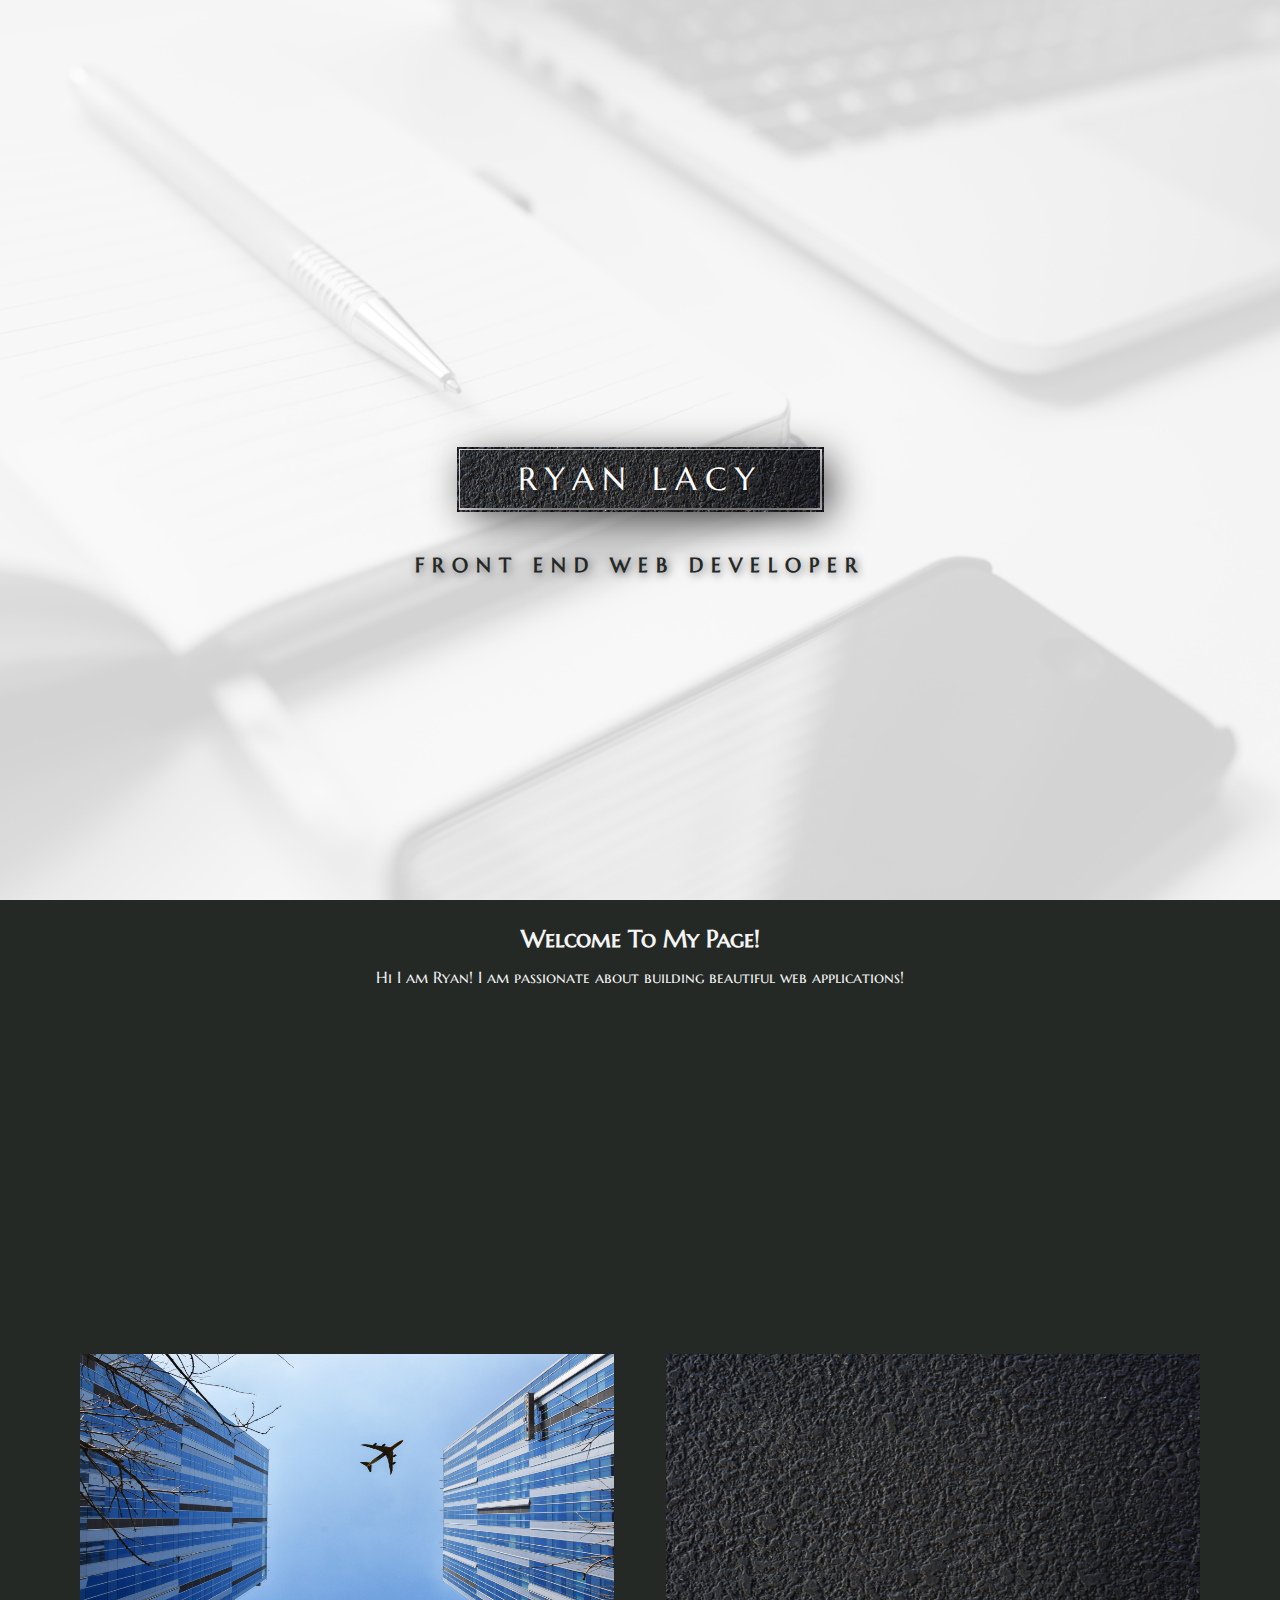
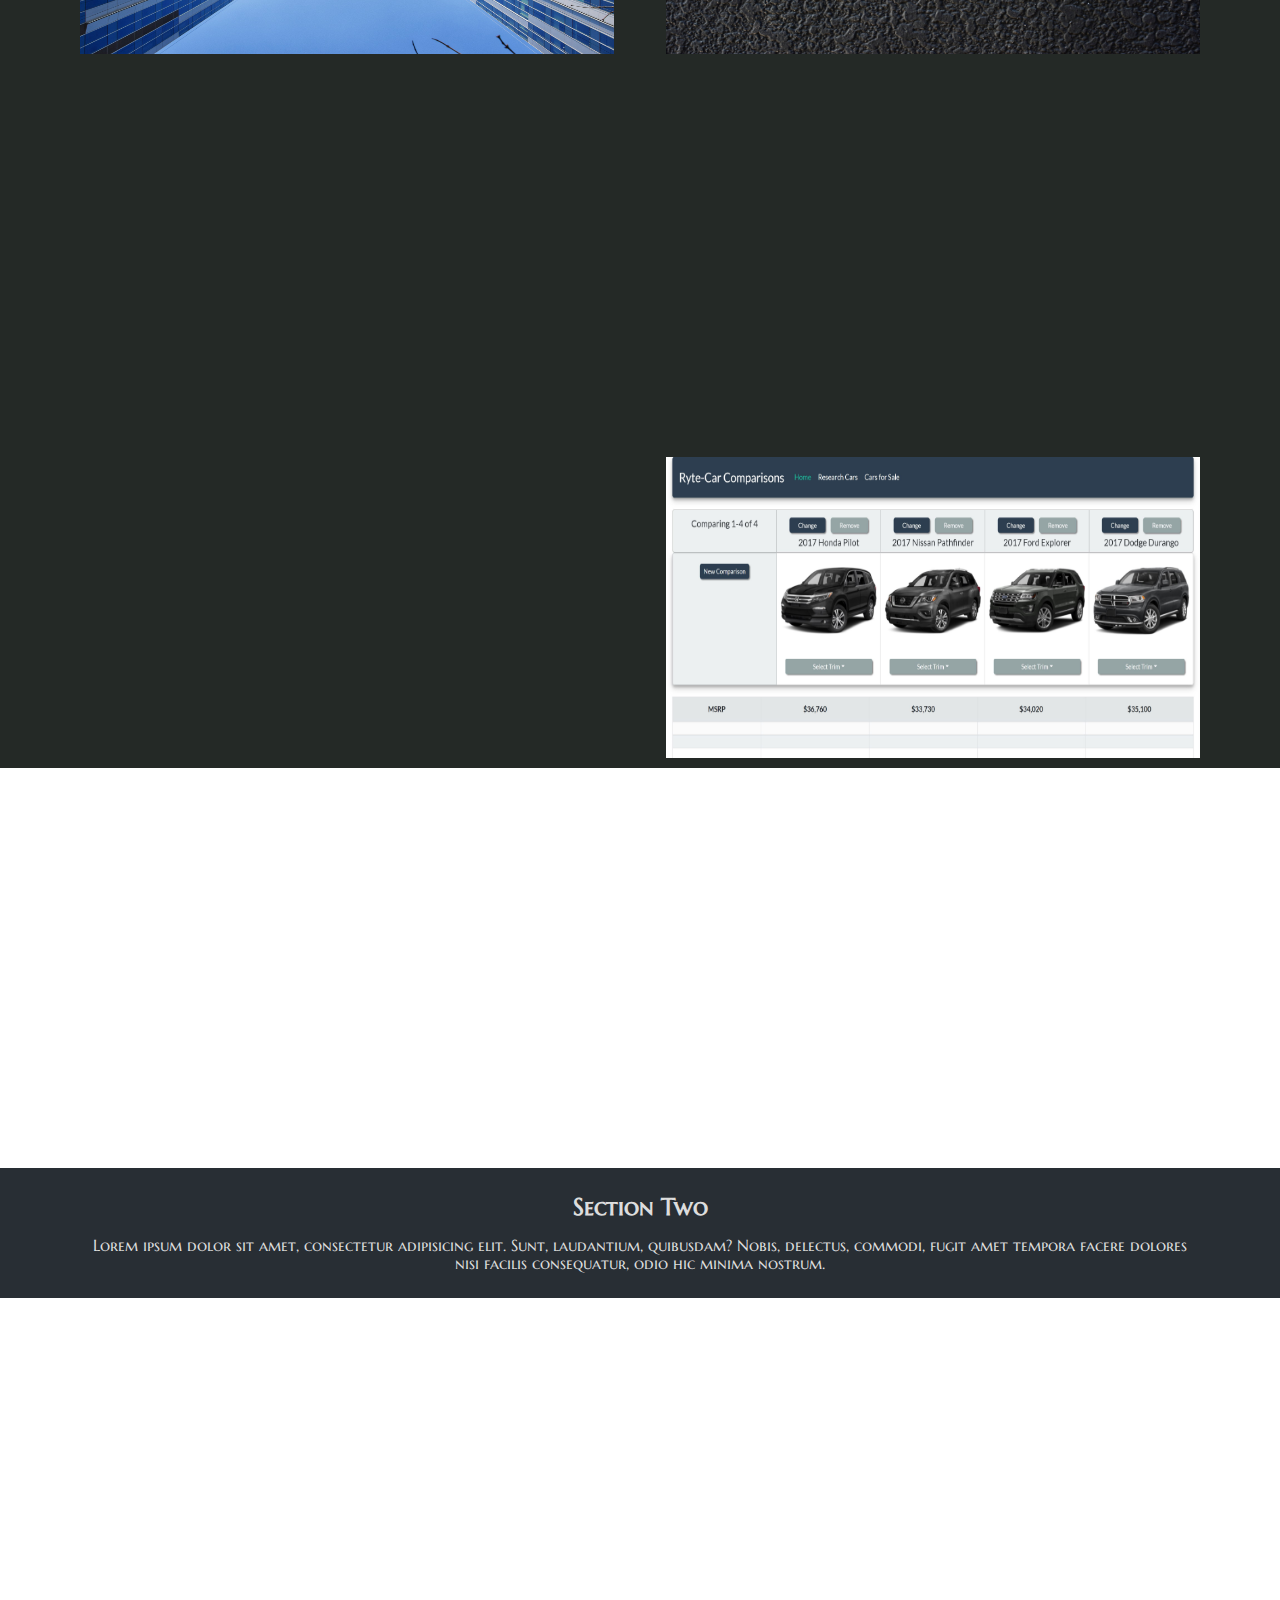
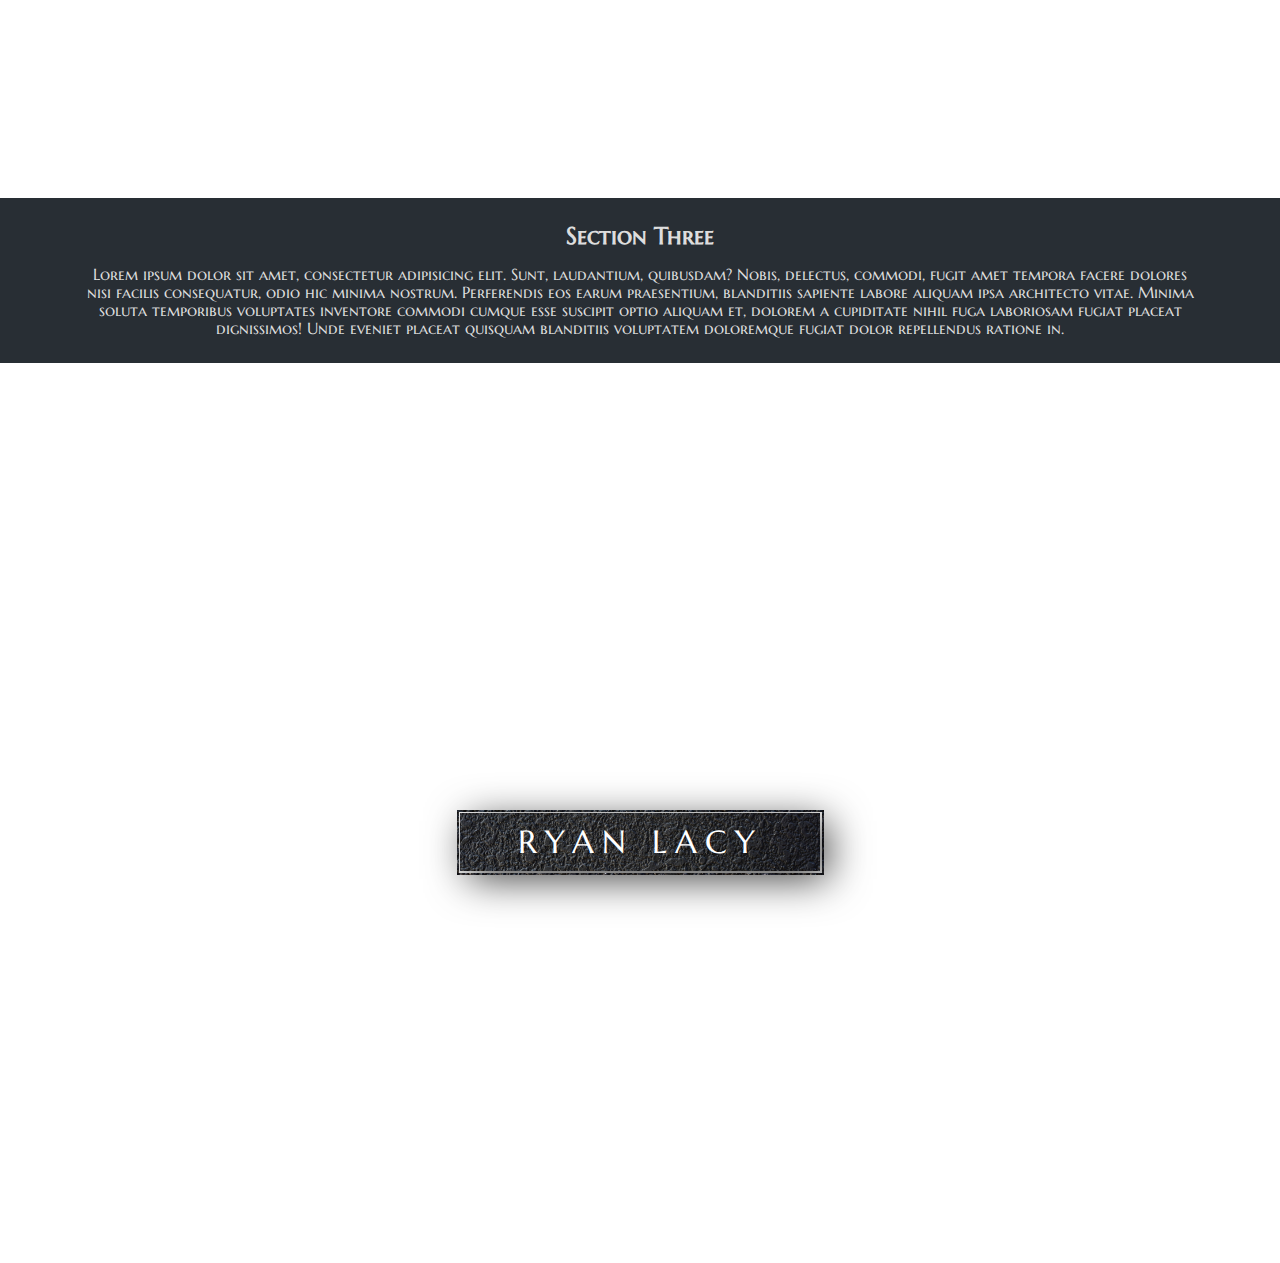
==== index.html @ 2e980ae5 "testing images" ====
<!DOCTYPE html>
<html lang="en">
<head>
  <meta charset="UTF-8">
  <meta name="viewport" content="width=device-width, initial-scale=1">
  <meta http-equiv="X-UA-Compatible" content="ie=edge">

  <title>Ryan Lacy Portfolio</title>

  <!-- Bootstrap CSS -->
    <!-- <link rel="stylesheet" href="https://stackpath.bootstrapcdn.com/bootstrap/4.1.0/css/bootstrap.min.css" integrity="sha384-9gVQ4dYFwwWSjIDZnLEWnxCjeSWFphJiwGPXr1jddIhOegiu1FwO5qRGvFXOdJZ4" crossorigin="anonymous"> -->

  <!-- Bootstrap core CSS -->
  <!-- <link href="vendor/bootstrap/css/bootstrap.min.css" rel="stylesheet">   -->

  <link href="https://fonts.googleapis.com/css?family=Marcellus+SC" rel="stylesheet">

  <link rel="stylesheet" href="css/style.css">

  <script src="https://ajax.googleapis.com/ajax/libs/jquery/3.3.1/jquery.min.js"></script>

  <script>
    $(document).ready(function(){
      // Add smooth scrolling to all links
      $("a").on('click', function(event) {

        // Make sure this.hash has a value before overriding default behavior
        if (this.hash !== "") {
          // Prevent default anchor click behavior
          event.preventDefault();

          // Store hash
          var hash = this.hash;

          // Using jQuery's animate() method to add smooth page scroll
          // The optional number (800) specifies the number of milliseconds it takes to scroll to the specified area
          $('html, body').animate({
            scrollTop: $(hash).offset().top
          }, 1000, function(){
       
            // Add hash (#) to URL when done scrolling (default click behavior)
            window.location.hash = hash;
          });
        } // End if
      });
    });
  </script>

</head>

<body>

  <!-- <div class="container"> -->
<!-- 
    <div class="jumbotron">
      <h1 class="display-4">Hello, world!</h1>
      <p class="lead">This is a simple hero unit, a simple jumbotron-style component for calling extra attention to featured content or information.</p>
      <hr class="my-4">
      <p>It uses utility classes for typography and spacing to space content out within the larger container.</p>
      <a class="btn btn-primary btn-lg" href="#" role="button">Learn more</a>
    </div> -->

    
      <div class="pimg1">
        <div class="ptext">
          <a href="#section-one">
          <span class="textured-namebanner"><em>R</em>yan <em>L</em>acy</span>  
          </a>    
        
          <div class="trigger">
            <h6 class="subtitle">Front  End  Web  Developer
             <!--  <em>F</em>
              <em class="em-r">r</em>
              <em class="em-o">o</em>
              <em class="em-n">n</em> 
              <em class="em-t">t</em>
              <em class="em-e">   E</em>
              <em class="em-n2">n</em> 
              <em class="em-d">d</em>
              <em class="em-w">   W</em>
              <em class="em-e2">e</em>
              <em class="em-b">b</em> 
              <em class="em-d2">   D</em>
              <em class="em-e3">e</em>
              <em class="em-v">v</em>
              <em class="em-e4">e</em>
              <em class="em-l">l</em> 
              <em class="em-o2">o</em>
              <em class="em-p">p</em>
              <em class="em-e5">e</em> 
              <em class="em-r2">r</em>     -->    
            </h6>
          </div>

        </div>
      </div>
    


  <!--   <section class="page-section cta">
        <div class="container">
          <div class="row">
            <div class="col-xl-9 mx-auto">
              <div class="cta-inner text-center rounded">
                <h2 class="section-heading mb-4">
                  <span class="section-heading-upper">Our Promise</span>
                  <span class="section-heading-lower">To You</span>
                </h2>
                <p class="mb-0">When you walk into our shop to start your day, we are dedicated to providing you with friendly service, a welcoming atmosphere, and above all else, excellent products made with the highest quality ingredients. If you are not satisfied, please let us know and we will do whatever we can to make things right!</p>
              </div>            
            </div>
          </div>
        </div>
      </section> -->



    <section class="section" id="section-one">
      <h2>Welcome To My Page!</h2>
      <p>
       Hi I am Ryan!
       I am passionate about building beautiful web applications!
      </p>


      <div class="thumbnails"> 

        <div class="container">
          <a href="https://powerful-plains-53585.herokuapp.com/" target="_blank">
            <div class="thumbnail" id="thumbnail-1"></div>
          </a>
        </div>

        <div class="container">
          <div class="thumbnail" id="thumbnail-2"></div>
        </div>

        <div class="container">
          <div class="thumbnail" id="thumbnail-3"></div>
        </div>

        <div class="container">
          <div class="thumbnail" id="thumbnail-4"></div>
        </div>


      <!-- ADDED TO TEST IN GITHUB TO SEE IF IT WILL DISPLAY -->
        <div class="container">
          <a href="https://powerful-plains-53585.herokuapp.com/" target="_blank">
            <div class="thumbnail" id="thumbnail-5"></div>
          </a>
        </div>

        <div class="container">
          <div class="thumbnail" id="thumbnail-6"></div>
        </div>

        <div class="container">
          <div class="thumbnail" id="thumbnail-7"></div>
        </div>

        <div class="container">
          <div class="thumbnail" id="thumbnail-8"></div>
        </div>

      </div>

    </section>


    <div class="pimg2">
     
    </div>


    <section class="section section-dark">
      <h2>Section Two</h2>
      <p>
        Lorem ipsum dolor sit amet, consectetur adipisicing elit. Sunt, laudantium, quibusdam? Nobis, delectus, commodi, fugit amet tempora facere dolores nisi facilis consequatur, odio hic minima nostrum. 
      </p>
    </section>

    <div class="pimg3">
      <div class="ptext">
        
      </div>
    </div>

    <section class="section section-dark">
      <h2>Section Three</h2>
      <p>
        Lorem ipsum dolor sit amet, consectetur adipisicing elit. Sunt, laudantium, quibusdam? Nobis, delectus, commodi, fugit amet tempora facere dolores nisi facilis consequatur, odio hic minima nostrum. Perferendis eos earum praesentium, blanditiis sapiente labore aliquam ipsa architecto vitae. Minima soluta temporibus voluptates inventore commodi cumque esse suscipit optio aliquam et, dolorem a cupiditate nihil fuga laboriosam fugiat placeat dignissimos! Unde eveniet placeat quisquam blanditiis voluptatem doloremque fugiat dolor repellendus ratione in.
      </p>
    </section>

    <div class="pimg1">
      <div class="ptext">
        <span class="textured-namebanner">
          Ryan Lacy
        </span>
      </div>
    </div>



  <!-- <script src="https://code.jquery.com/jquery-3.3.1.slim.min.js" integrity="sha384-q8i/X+965DzO0rT7abK41JStQIAqVgRVzpbzo5smXKp4YfRvH+8abtTE1Pi6jizo" crossorigin="anonymous"></script>
  <script src="https://cdnjs.cloudflare.com/ajax/libs/popper.js/1.14.0/umd/popper.min.js" integrity="sha384-cs/chFZiN24E4KMATLdqdvsezGxaGsi4hLGOzlXwp5UZB1LY//20VyM2taTB4QvJ" crossorigin="anonymous"></script>
  <script src="https://stackpath.bootstrapcdn.com/bootstrap/4.1.0/js/bootstrap.min.js" integrity="sha384-uefMccjFJAIv6A+rW+L4AHf99KvxDjWSu1z9VI8SKNVmz4sk7buKt/6v9KI65qnm" crossorigin="anonymous"></script> -->
  
</body>
</html>
---- css/style.css ----
html{
  font-size: 10px;
}

body, html{
  height:100%;
  margin:0;
  /*font-size:16px;*/
  font-family:"Marcellus SC", sans-serif;
  font-weight:400;
  line-height:1.8em;
  /*color:#666;*/
}

a {
  text-decoration: none;
}

.pimg1, .pimg2, .pimg3{
  position:relative;
  /*opacity:0.70;*/
  background-position:center;
  background-size:cover;
  background-repeat:no-repeat;
  /*background-attachment: scroll;*/
  background-attachment:fixed;
}

.pimg1{
  background-image:url('../img/light-header-bg.png');
  min-height:100%;
}

.pimg2{
  background-image:url('../img/cool-building.jpg');
  min-height:400px;
  opacity: 0.8;
  /*position: relative;*/
}

.pimg3{
  background-image:url('../img/dog.jpeg');
  min-height:500px;
  opacity: 0.5;
}


.ptext{
  position: absolute;
  /*position: relative;*/
  top:50%;
  width:100%;
  text-align:center;
  /*color:#000;*/
  color:#282e34;
  /*color:#f4f4f4;*/
  /*color:#border-style: dot-dot-dash;*/
  /*font-size:30px;*/
  font-size: 3rem;
  /*letter-spacing:8px;*/
  letter-spacing: .8rem;
  text-transform:uppercase;
  perspective: 500px;
  -webkit-perspective: 500px;
}

.ptext a {
  text-decoration: none;
}


.textured-namebanner {
  position: relative;
  /*width: 25%;*/
  width: 25vw;
  margin: auto;
  font-size: 4rem;
  font-size: 2.5vw;
  /*background: linear-gradient(rgba(47, 23, 15, 0.65), rgba(47, 23, 15, 0.65)), url("../img/black-texture.jpg");*/
  background-image: url("../img/black-texture.jpg");
  background-position: center;
  background-size: cover;
  /*box-shadow: 10px 10px 38px -7px rgba(0,0,0,0.75);*/
  /*box-shadow: 17px 14px 75px -2px rgba(0,0,0,0.75);*/
  /*box-shadow: 8px 8px 40px 0px rgba(0,0,0,0.75);*/
  box-shadow: .8rem .8rem 4rem 0rem rgba(0,0,0,0.75);
  /*background-color:#111;*/
  color:#fff;
  /*color: red;*/
  /*padding:20px;*/
  padding: 2rem;
  /*text-shadow: 4px 4px 4px #aaa 
  /*font-weight: 100;*/
  /*font-size: 10rem;*/
  /*letter-spacing: 2px;*/
  animation-name: floating;
  animation-duration: 20s;
  animation-iteration-count: infinite;
  animation-timing-function: ease-in-out;
  animation-direction: forwards;
  /*border: solid purple 8px;*/
  display: block;
}

.textured-namebanner em {
  /*font-size: 40px;*/
  font-size: 4rem;
  font-size: 2.5vw;
  font-style: normal;
  position: relative;
}

.textured-namebanner:hover {
  color: #0AF535;
  text-decoration: none;
}

.textured-namebanner:before {
  border: 0.2rem solid transparent; 
  border-image-source: url("../img/black-texture.jpg");
  border-image-repeat: repeat;
  border-image-slice: 8;
  border-image-outset: 1;  
  /*border-radius: 0.5rem;*/
  content: '';
  position: absolute;
  top: -0.15rem;
  bottom: -0.15rem;
  left: -0.15rem;
  right: -0.15rem;
  /*transform: translateY(-200%);*/
}

@keyframes floating {
  0%, 50%, 100% {
    transform: rotateY(0);
  }

  25% {
    transform: rotateY(-15deg);
  }

  75% {
    transform: rotateY(15deg);
  }
}


/*  FRONT END DEVELOPER SUBTITLE ======================== */

.subtitle {
  /*margin-top: 50px;*/
  font-style: normal;
  font-size: 1.6vw;
  color: #242926;
  /*text-shadow: 2px 2px 8px #666;*/
  text-shadow: .2rem .2rem .8rem #666;
  /*text-shadow: 2px 2px 4px #000000;*/
  /*text-shadow: 2px 2px 8px;*/
}

/* ======"Front End Developer Subtitle hover effect" ======= */

/*.subtitle em {
  font-style: normal;
}*/

/*.subtitle em:hover {
  font-style: normal;
  position: relative;
  top:10px;
}*/

/*.trigger:hover em {
  top: 10px;
  font-style: normal;
}*/

/*.em-r {
  font-style: normal;
}

.em-r:hover {
  top:10px;
}*/



/*  =================== SECTIONS =================== ======= */

.section{
  text-align:center;
  /*padding:10px 80px;  */
  font-size: 1.6rem;
  padding: 1rem 8rem;
}

#section-one{
  /*background-image:url('../img/keyboard-dark-bg.jpg');*/
  /*background: black;*/
  /*background: #1D211E;*/
  /*background: #242926;*/

  background: rgba(36, 41, 38, 1);
  /*background: rgba(0, 0, 0, 0.74);  */
  /*position: relative;*/
  /*opacity:0.70;*/
  /*background-position:center;*/
  /*background-size:cover;*/
  /*background-repeat:repeat-y;*/
  /*background-color:#666;*/
  color:#f4f4f4;
  /*width:100%;*/
  /*margin: auto;*/
  /*border: 4px solid red;*/
}


.thumbnails {
  /*position: relative;*/

  display: grid;
  grid-gap: 4vw;
  /*margin-left: 1vw;*/
  /*margin-right: 1vw;*/

  margin-left: 0;
  margin-right: 0;
  padding-left: 0;
  padding-right: 0;

  /*grid-template-columns: repeat(auto-fit, minmax(350px, 1fr));*/
  grid-template-columns: 1fr 1fr;
  /*grid-template-rows: 1fr;*/

/*  grid-template-columns: 300px 300px 300px;
  grid-template-rows: 200px 200px 200px;*/
}

.container {
  /*width: 35vw;*/
}


.thumbnail {
  /*position: relative;*/
  /*width: 440px;
  height: 250px;*/

  width: 100%;
  padding-top: 56.25%;
  

/*  width: 44rem;
  height: 25rem; 
  left:10rem;*/
  
}

/*.clearfix::after {
    content: "";
    clear: both;
}*/


#thumbnail-1 {
  background-image: url("../img/amigos-screenshot3.jpg");
  /*background-image: url("../img/cool-building.jpg");*/
  background-size: 100% 100%;
}

#thumbnail-2 {
  background-image: url("../img/Ryte-car-screenshot3.jpg");
  /*background-image: url("../img/keyboard-dark-bg.jpg");*/
  background-size: 100% 100%;
}


#thumbnail-3 {
  background-image: url("../img/airplane.jpeg");
  /*background-image: url("../img/amigos-screenshot3.png");*/
  background-size: 100% 100%;
}


#thumbnail-4 {
  /*background-image: url("../img/Ryte-car-screenshot3.png");*/
  background-image: url("../img/black-texture.jpg");
  background-size: 100% 100%;
}

#thumbnail-5 {
  background-image: url("../img/amigos-screenshot3.jpg");
  /*background-image: url("../img/cool-building.jpg");*/
  background-size: 100% 100%;
}

#thumbnail-6 {
  background-image: url("../img/Ryte-car-screenshot3.jpg");
  /*background-image: url("../img/keyboard-dark-bg.jpg");*/
  background-size: 100% 100%;
}


#thumbnail-7 {
  /*background-image: url("../img/airplane.jpeg");*/
  background-image: url("../img/amigos-screenshot3.png");
  background-size: 100% 100%;
}


#thumbnail-8 {
  background-image: url("../img/Ryte-car-screenshot3.png");
  /*background-image: url("../img/black-texture.jpg");*/
  background-size: 100% 100%;
}


.section-dark {
  /*background-image: url("../img/black-texture.jpg");
  background-position:center;
  background-size:cover;
  background-repeat:no-repeat;*/
  background-color:#282e34;
  color:#ddd;
  /*position: relative; */
}


/*  MEDIA QUERIES ======================================  */

@media only screen and (max-width:768px){

  .pimg1, .pimg2, .pimg3{
    background-attachment:scroll;
  }

  /*.textured-namebanner {
    width: 60%;
    padding: 10px;
  }*/

  /*.ptext {
    font-size: 18px;
    font-size: 1em;
  }*/

/*  .textured-namebanner em {
    font-size: 25px;
    font-size: 1.25em;
  }*/


}




/* ==== CODE TO REPLICATE SECTION FROM COFFEE TEMPLATE === 

.page-section {
  margin-top: 5rem;
  margin-bottom: 5rem;
}

.cta {
  padding-top: 5rem;
  padding-bottom: 5rem;
  /*background-color: rgba(227, 7, 51, 0.81);*/
}

.cta .cta-inner {
  position: relative;
  padding: 3rem;
  margin: 0.5rem;
  background-color: rgba(255, 255, 255, 0.85);
  /*background-image: url("../img/black-texture.jpg");*/
  background-position:center;
  background-size:cover;
  background-repeat:no-repeat;
  width: 800px;
  
}

.cta .cta-inner:before {
  border-radius: 0.5rem;
  content: '';
  position: absolute;
  top: -0.5rem;
  bottom: -0.5rem;
  left: -0.5rem;
  right: -0.5rem;
  border: 0.25rem solid rgba(255, 255, 255, 0.85);
  /*border: 0.25rem solid red;*/
}

.section-heading .section-heading-upper {
  display: block;
  font-size: 1rem;
  font-weight: 800;
  color:#ddd;
  font-family: 'Lora';
}

.section-heading .section-heading-lower {
  display: block;
  font-size: 3rem;
  font-weight: 100;
  color: #ddd;
  font-family: 'Lora';
}


/* =========================================================== */
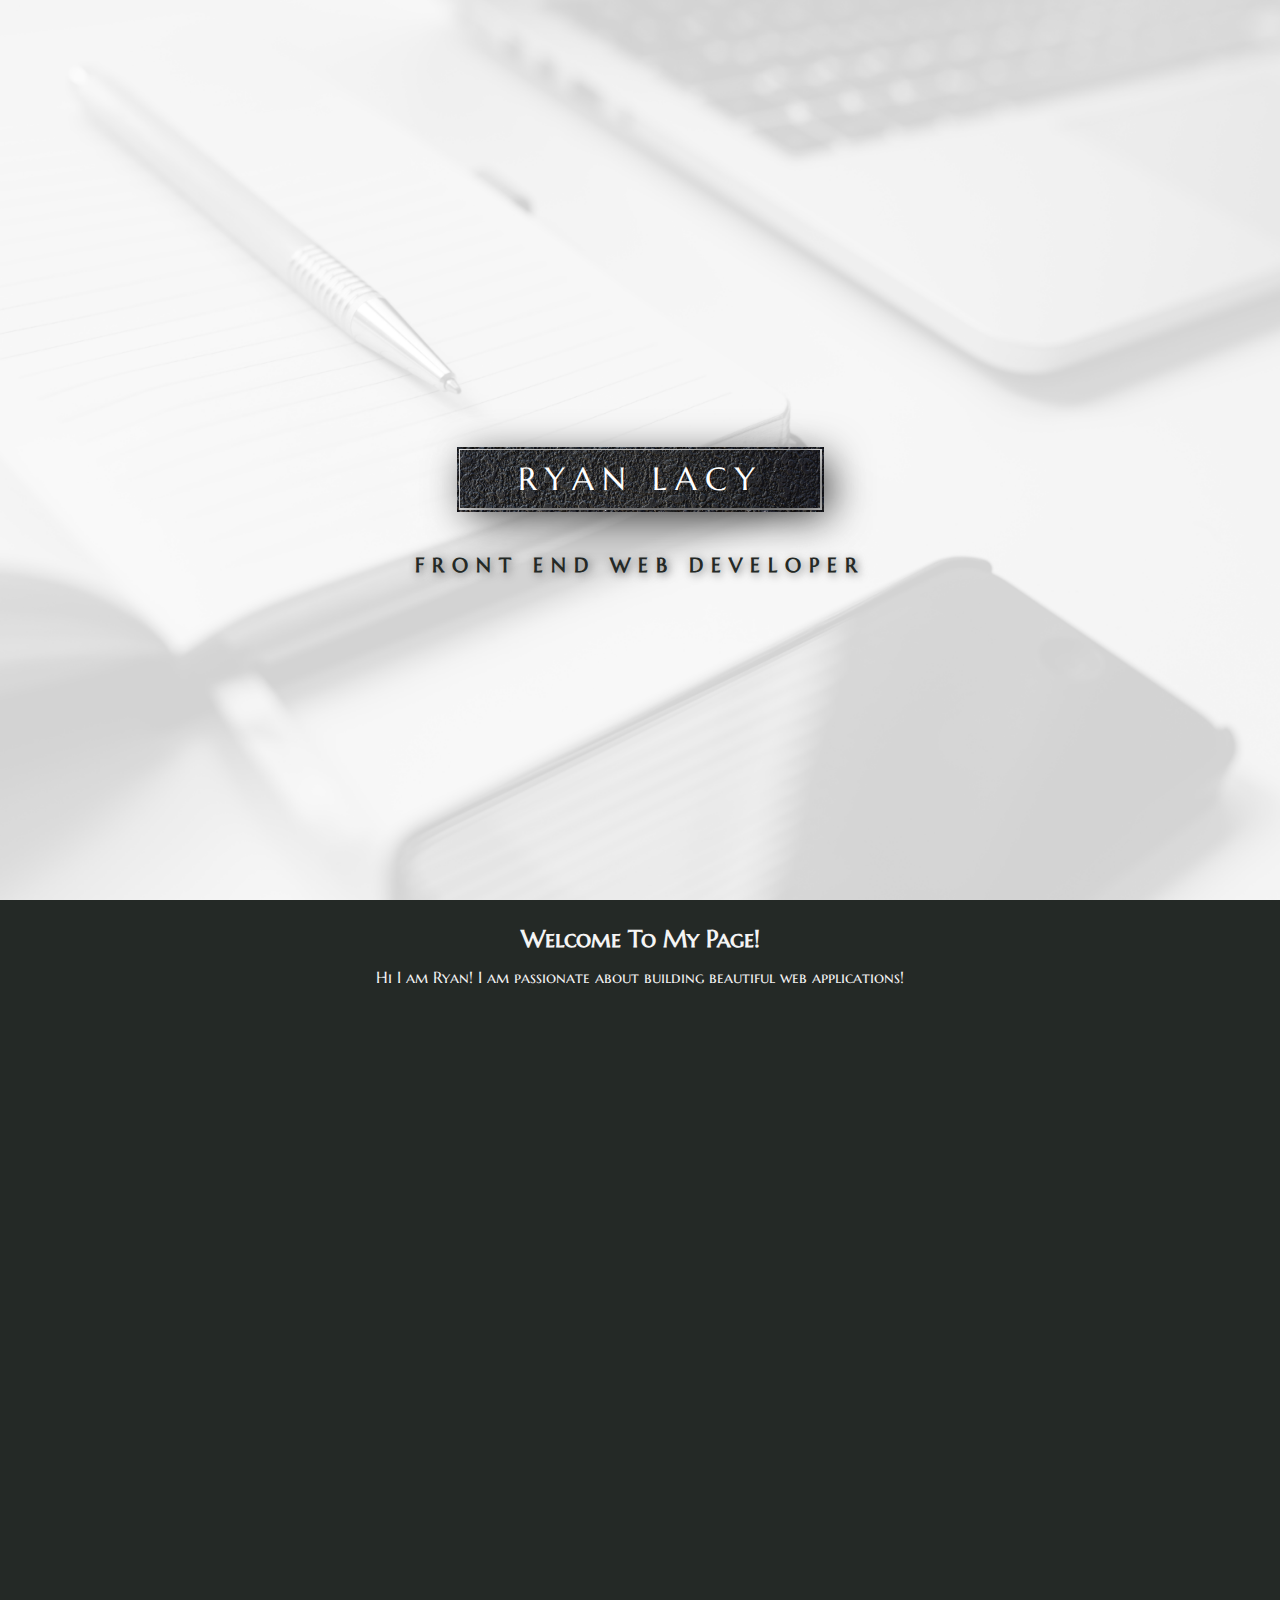
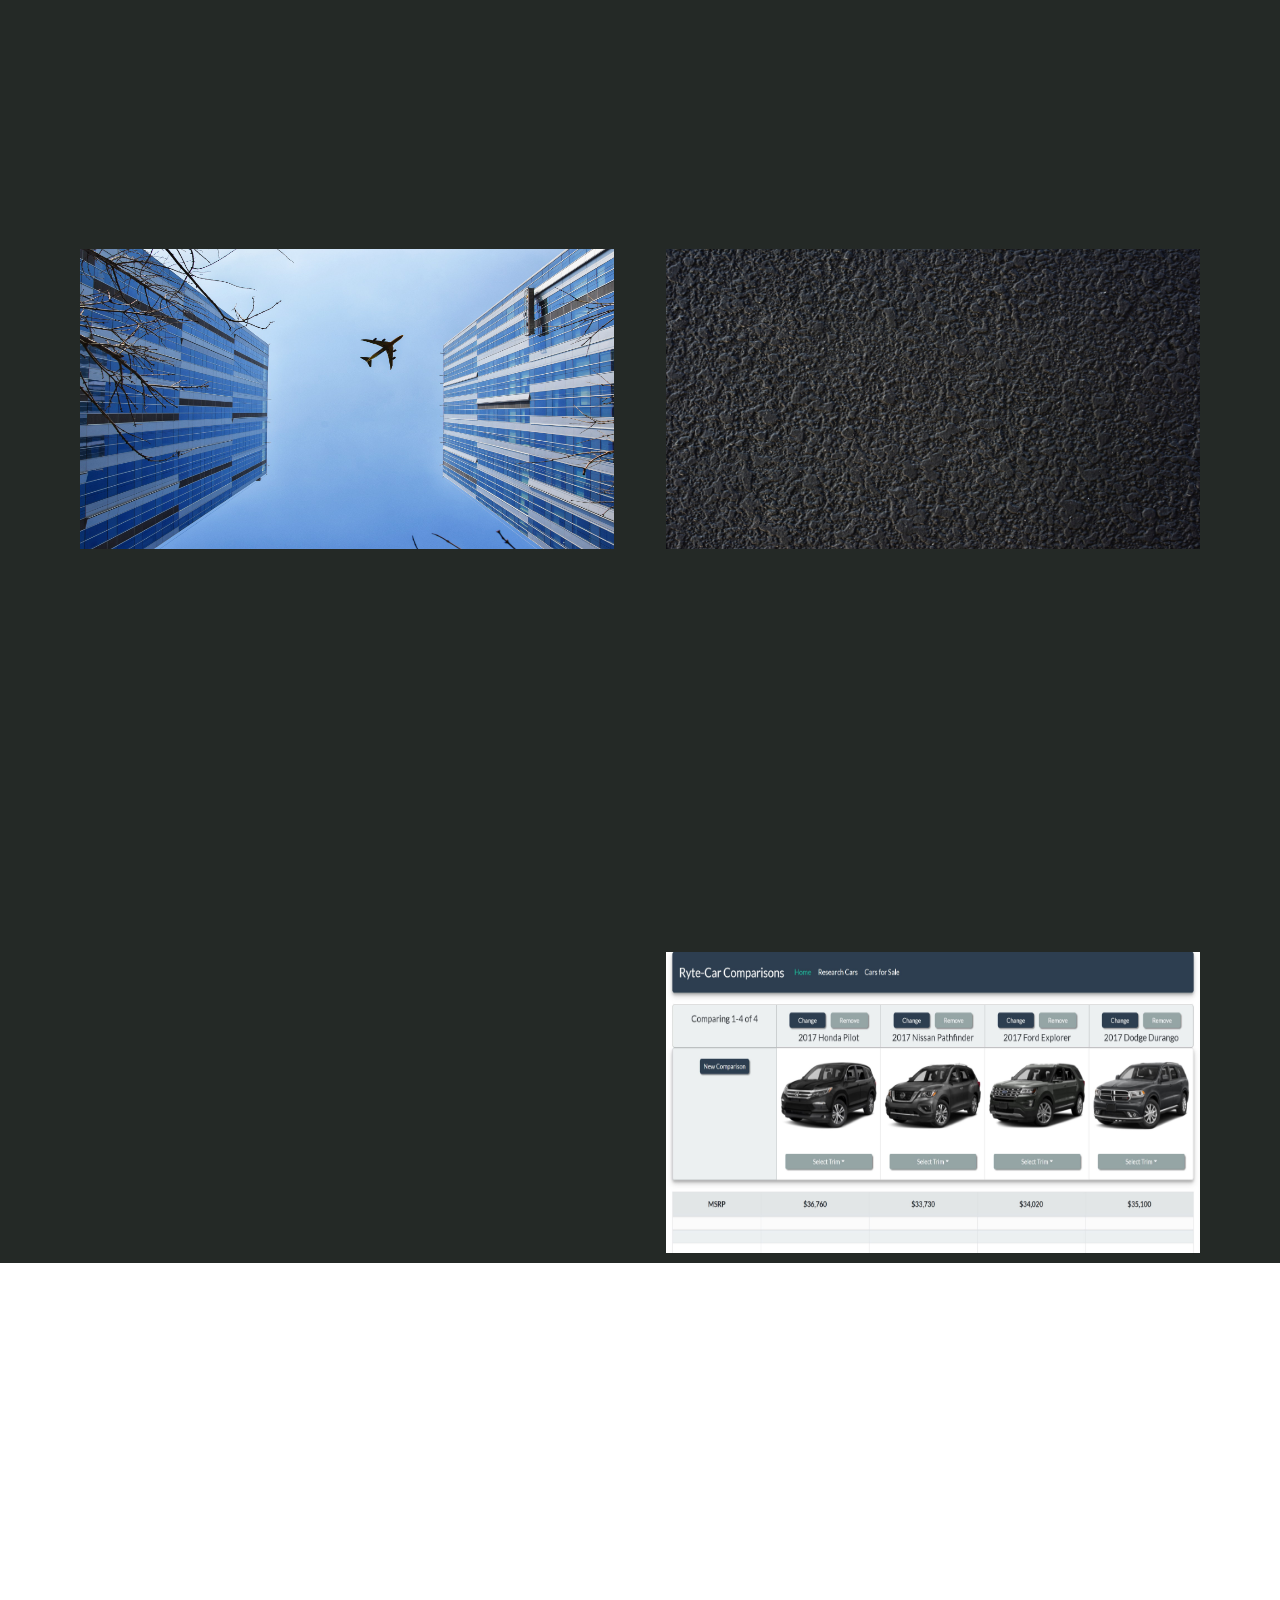
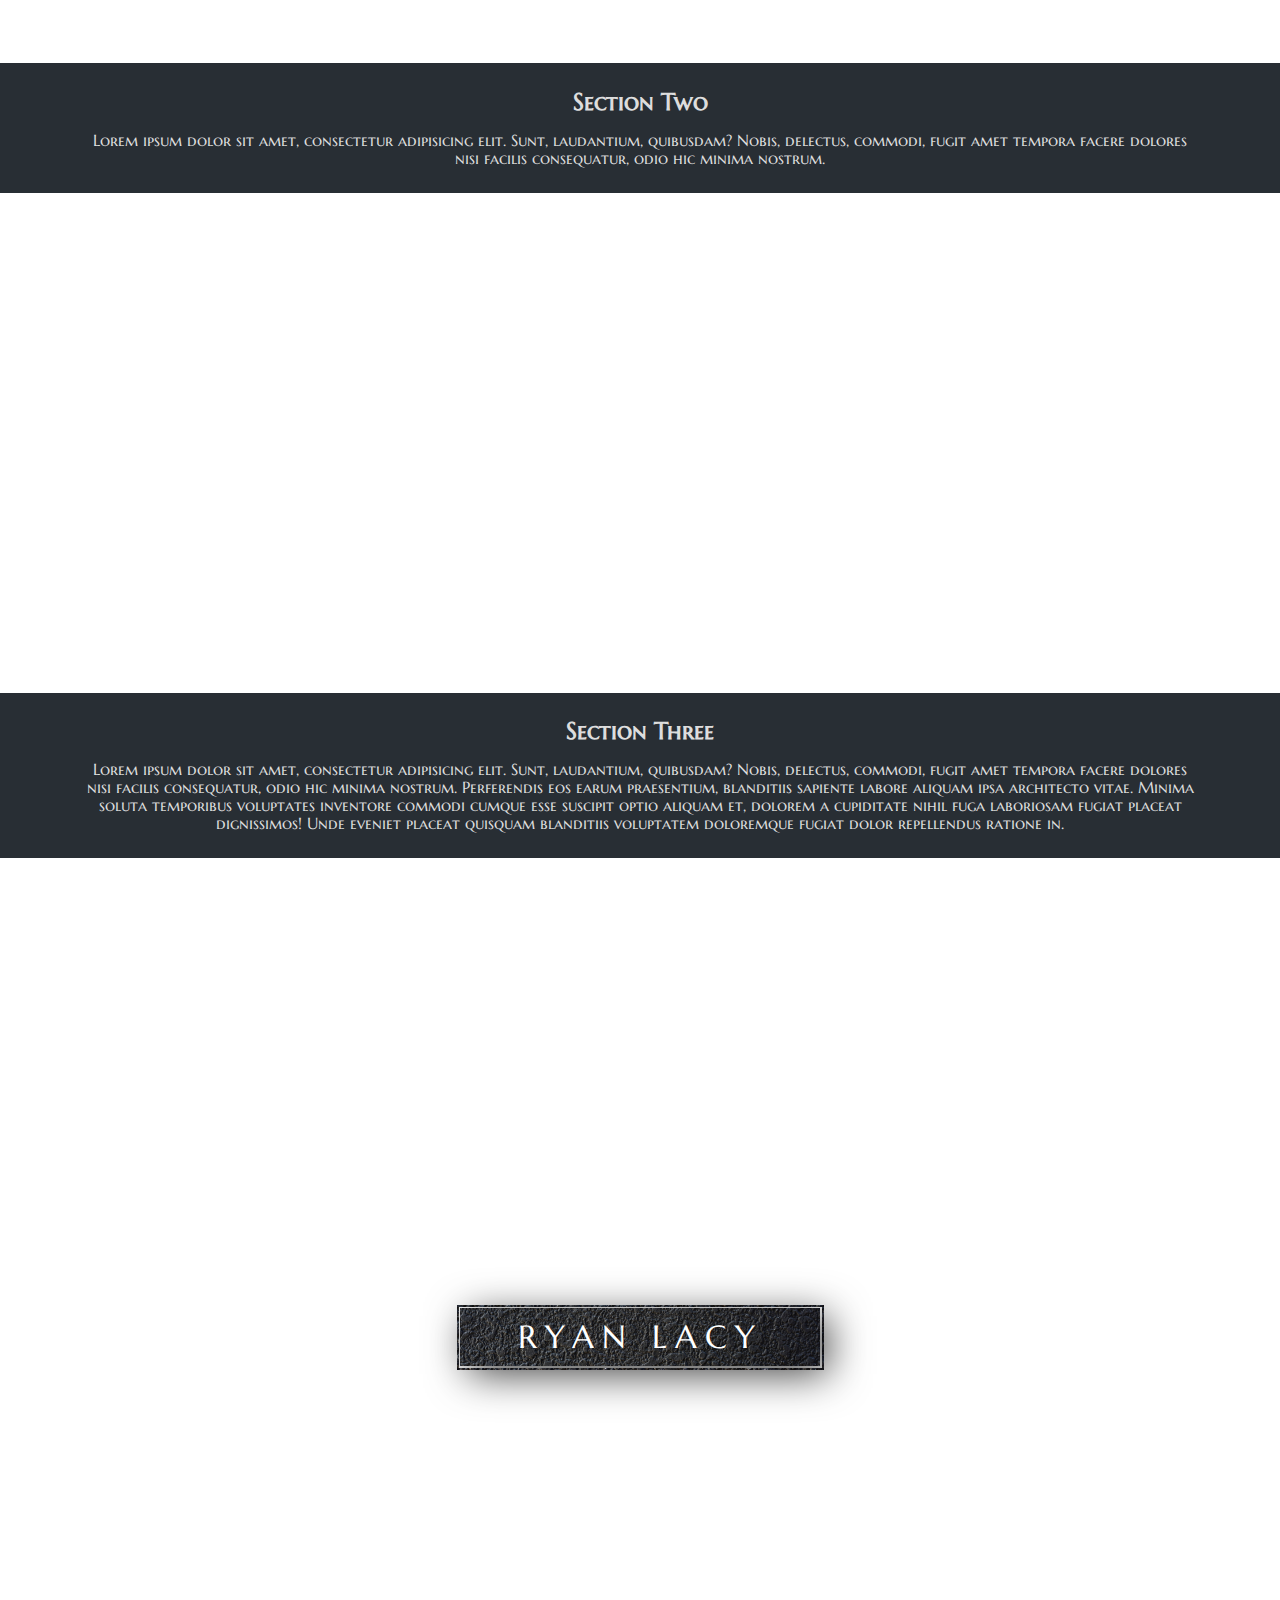
==== commit 420c062a: "pics" ====
--- a/index.html
+++ b/index.html
@@ -122,6 +122,16 @@
        I am passionate about building beautiful web applications!
       </p>
 
+        <div class="container1">
+          <a href="https://powerful-plains-53585.herokuapp.com/" target="_blank">
+            <div class="thumbnail" id="thumbnail-1"></div>
+          </a>
+        </div>
+
+        <div class="container1">
+          <div class="thumbnail" id="thumbnail-2"></div>
+        </div>
+
 
       <div class="thumbnails"> 
 
--- a/css/style.css
+++ b/css/style.css
@@ -224,10 +224,10 @@
   /*margin-left: 1vw;*/
   /*margin-right: 1vw;*/
 
-  margin-left: 0;
+  /*margin-left: 0;
   margin-right: 0;
   padding-left: 0;
-  padding-right: 0;
+  padding-right: 0;*/
 
   /*grid-template-columns: repeat(auto-fit, minmax(350px, 1fr));*/
   grid-template-columns: 1fr 1fr;
@@ -241,20 +241,15 @@
   /*width: 35vw;*/
 }
 
+.container1 {
+  width: 440px;
+}
+
 
 .thumbnail {
   /*position: relative;*/
-  /*width: 440px;
-  height: 250px;*/
-
   width: 100%;
-  padding-top: 56.25%;
-  
-
-/*  width: 44rem;
-  height: 25rem; 
-  left:10rem;*/
-  
+  padding-top: 56.25%;  
 }
 
 /*.clearfix::after {
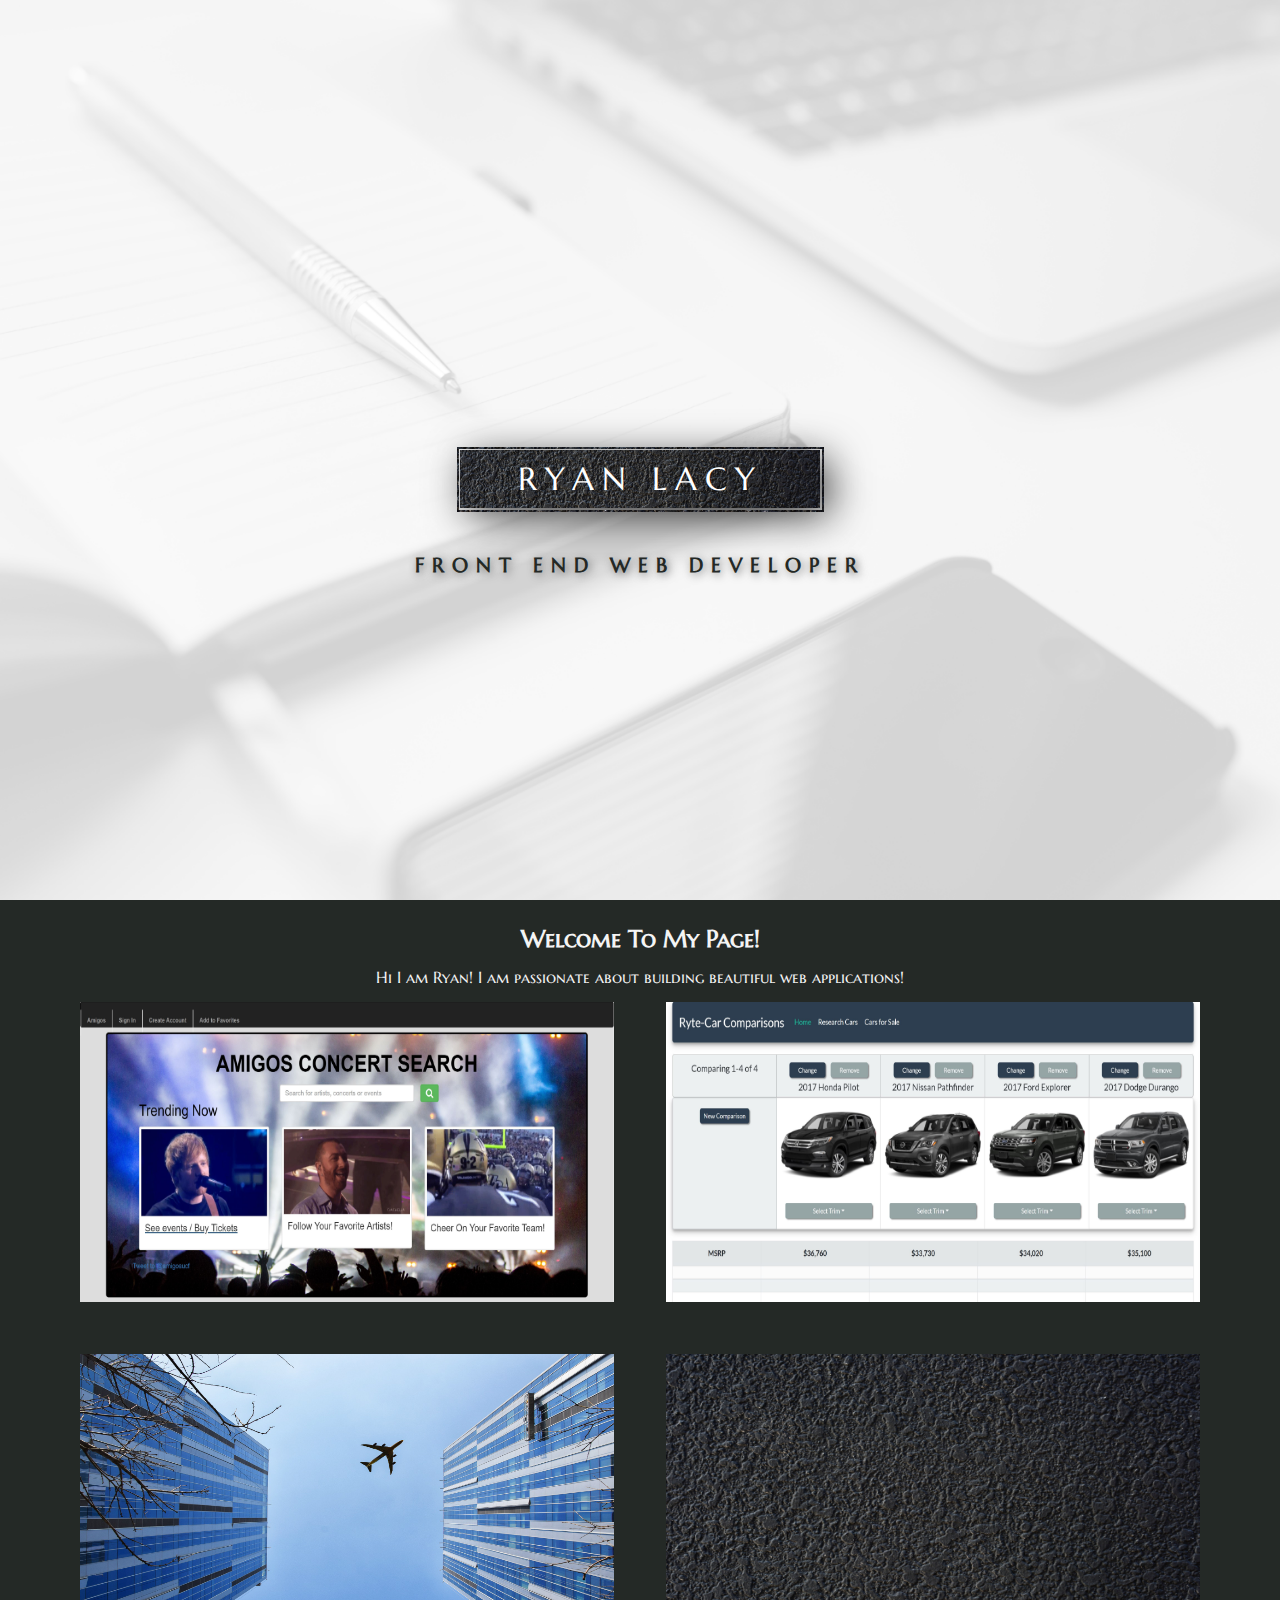
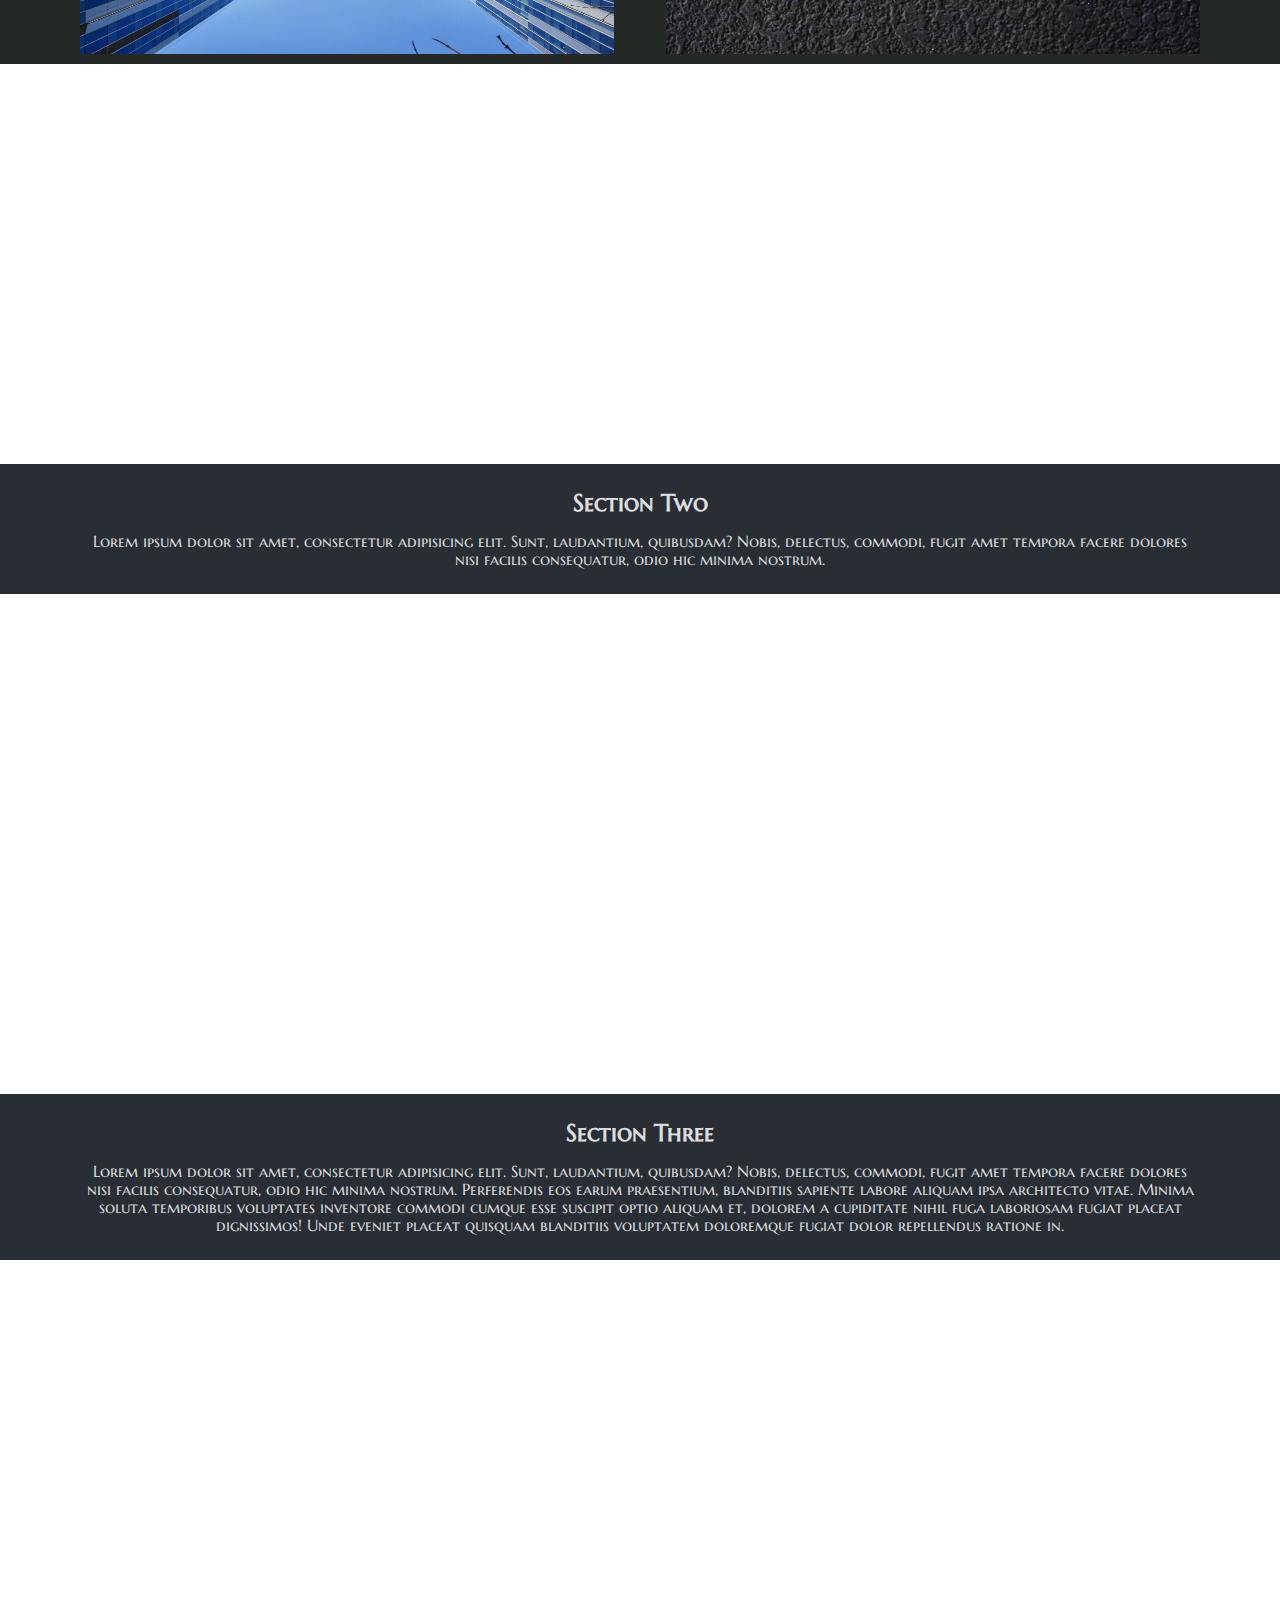
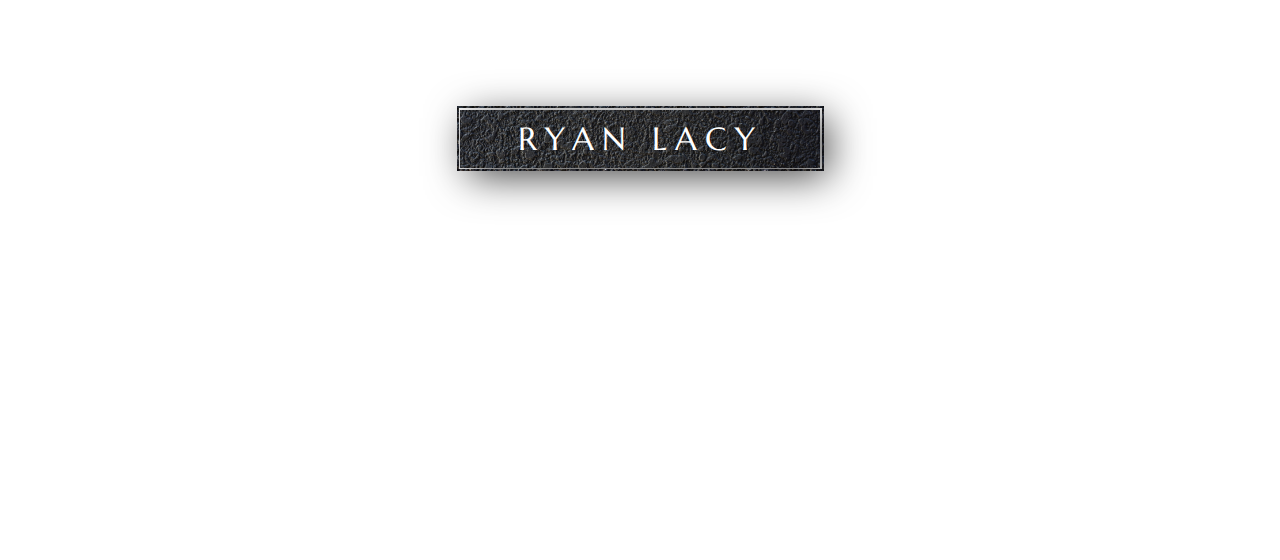
==== commit 0d1c3b3f: "portfolio thumbnails should be working now" ====
--- a/index.html
+++ b/index.html
@@ -122,17 +122,6 @@
        I am passionate about building beautiful web applications!
       </p>
 
-        <div class="container1">
-          <a href="https://powerful-plains-53585.herokuapp.com/" target="_blank">
-            <div class="thumbnail" id="thumbnail-1"></div>
-          </a>
-        </div>
-
-        <div class="container1">
-          <div class="thumbnail" id="thumbnail-2"></div>
-        </div>
-
-
       <div class="thumbnails"> 
 
         <div class="container">
@@ -151,26 +140,6 @@
 
         <div class="container">
           <div class="thumbnail" id="thumbnail-4"></div>
-        </div>
-
-
-      <!-- ADDED TO TEST IN GITHUB TO SEE IF IT WILL DISPLAY -->
-        <div class="container">
-          <a href="https://powerful-plains-53585.herokuapp.com/" target="_blank">
-            <div class="thumbnail" id="thumbnail-5"></div>
-          </a>
-        </div>
-
-        <div class="container">
-          <div class="thumbnail" id="thumbnail-6"></div>
-        </div>
-
-        <div class="container">
-          <div class="thumbnail" id="thumbnail-7"></div>
-        </div>
-
-        <div class="container">
-          <div class="thumbnail" id="thumbnail-8"></div>
         </div>
 
       </div>
--- a/css/style.css
+++ b/css/style.css
@@ -259,13 +259,13 @@
 
 
 #thumbnail-1 {
-  background-image: url("../img/amigos-screenshot3.jpg");
+  background-image: url("../img/amigos-screenshot3.JPG");
   /*background-image: url("../img/cool-building.jpg");*/
   background-size: 100% 100%;
 }
 
 #thumbnail-2 {
-  background-image: url("../img/Ryte-car-screenshot3.jpg");
+  background-image: url("../img/Ryte-car-screenshot3.JPG");
   /*background-image: url("../img/keyboard-dark-bg.jpg");*/
   background-size: 100% 100%;
 }
@@ -281,32 +281,6 @@
 #thumbnail-4 {
   /*background-image: url("../img/Ryte-car-screenshot3.png");*/
   background-image: url("../img/black-texture.jpg");
-  background-size: 100% 100%;
-}
-
-#thumbnail-5 {
-  background-image: url("../img/amigos-screenshot3.jpg");
-  /*background-image: url("../img/cool-building.jpg");*/
-  background-size: 100% 100%;
-}
-
-#thumbnail-6 {
-  background-image: url("../img/Ryte-car-screenshot3.jpg");
-  /*background-image: url("../img/keyboard-dark-bg.jpg");*/
-  background-size: 100% 100%;
-}
-
-
-#thumbnail-7 {
-  /*background-image: url("../img/airplane.jpeg");*/
-  background-image: url("../img/amigos-screenshot3.png");
-  background-size: 100% 100%;
-}
-
-
-#thumbnail-8 {
-  background-image: url("../img/Ryte-car-screenshot3.png");
-  /*background-image: url("../img/black-texture.jpg");*/
   background-size: 100% 100%;
 }
 
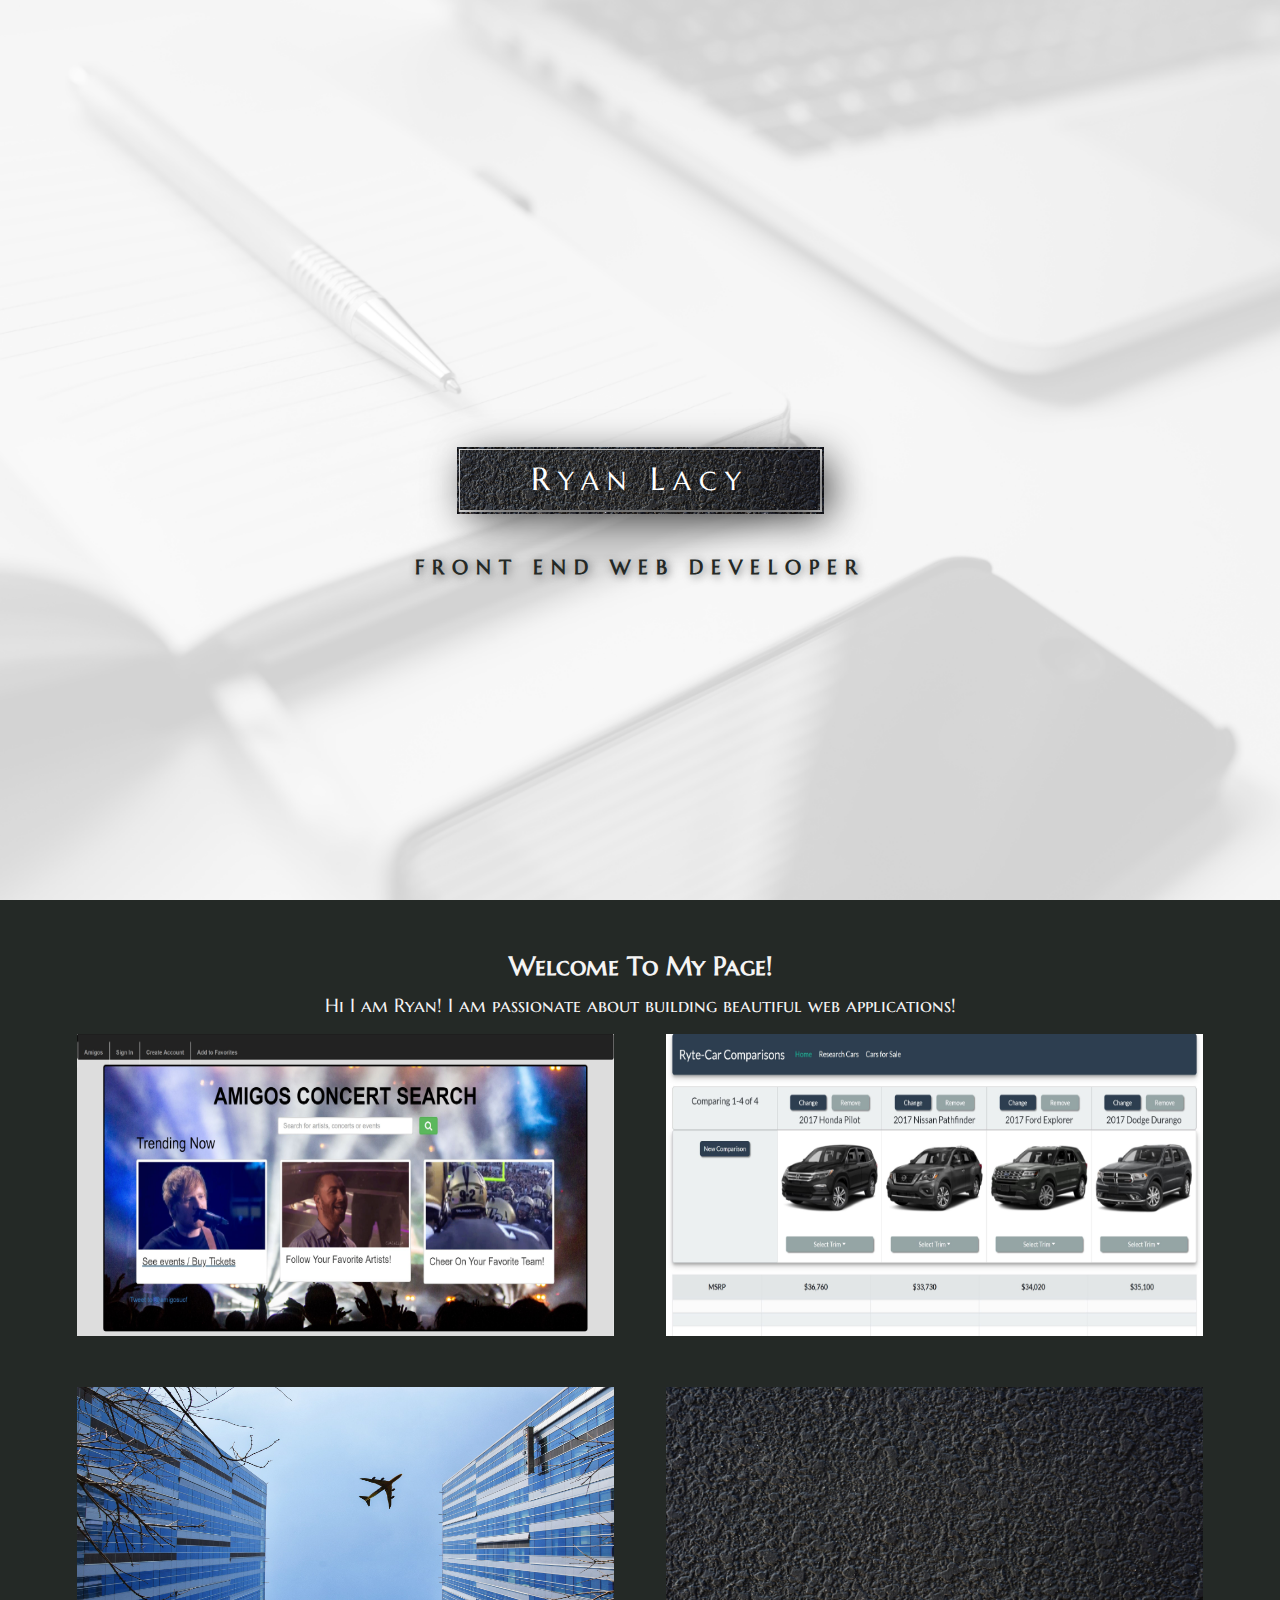
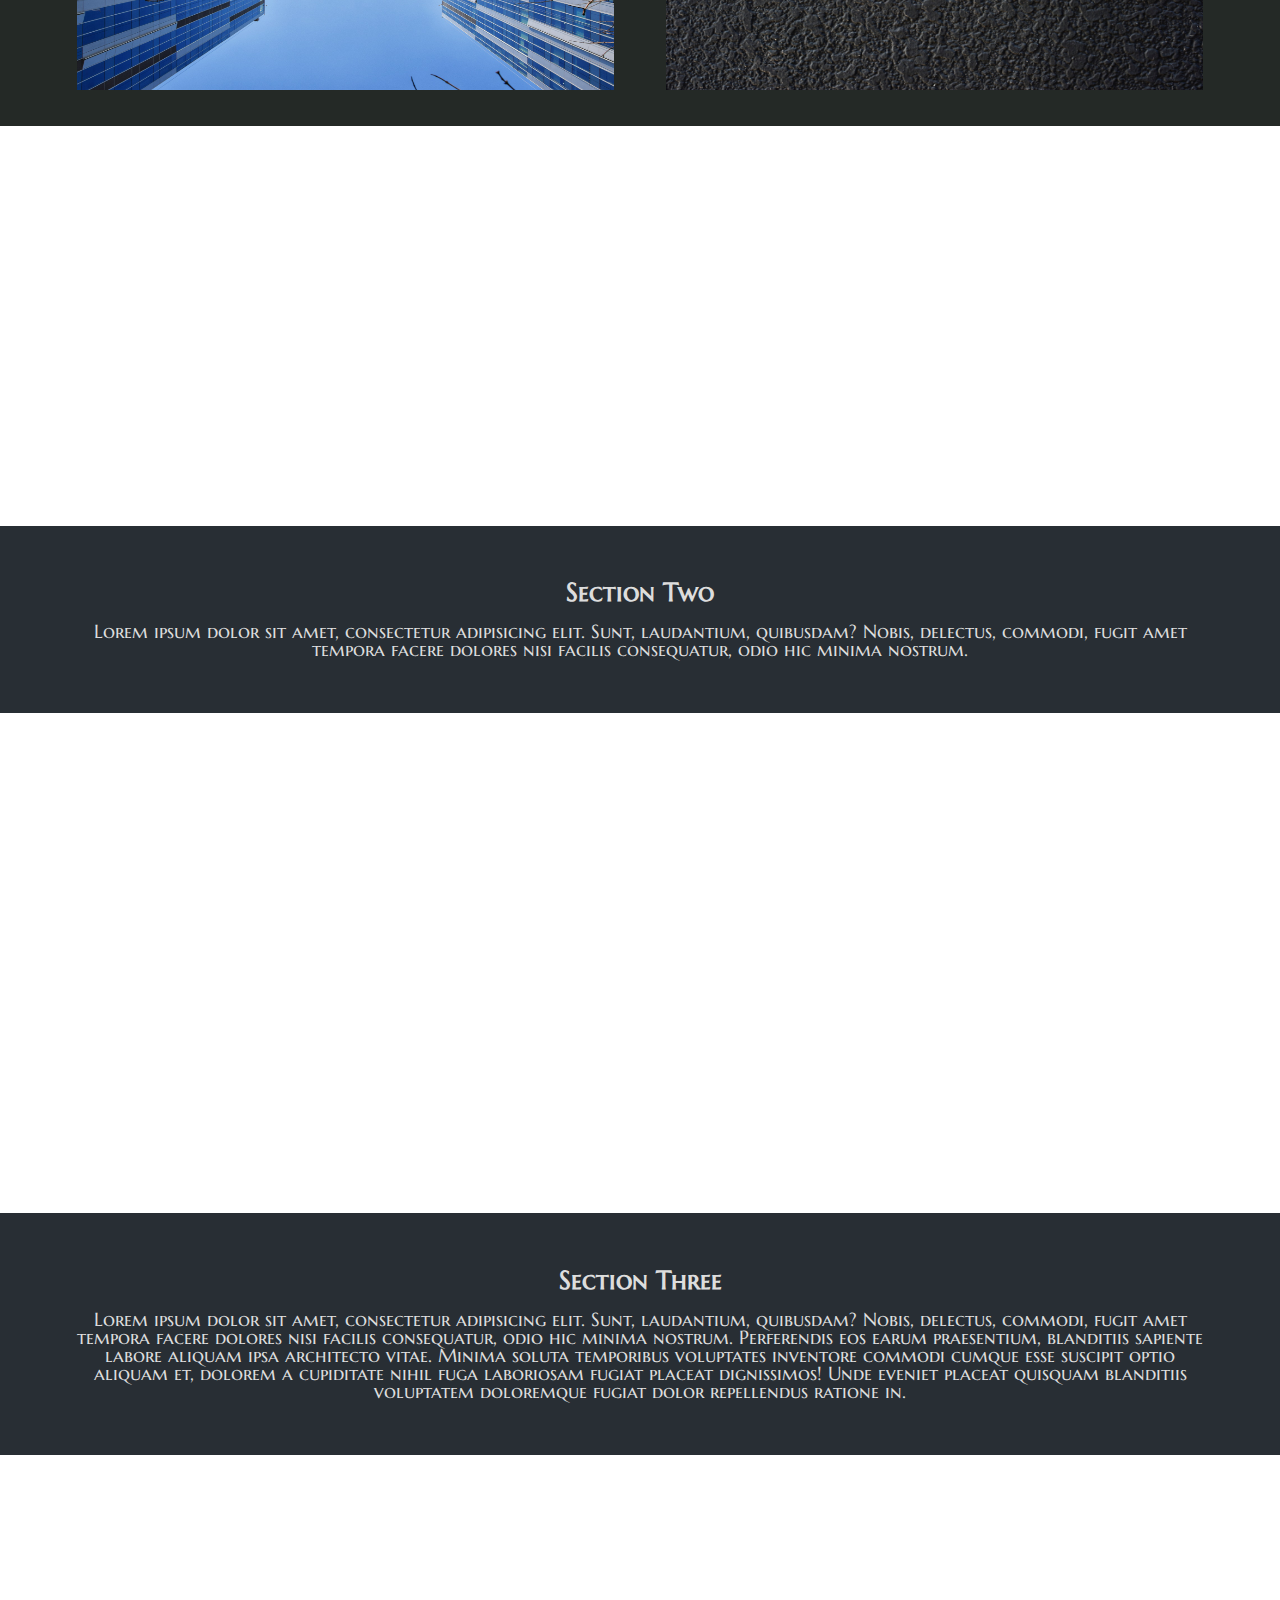
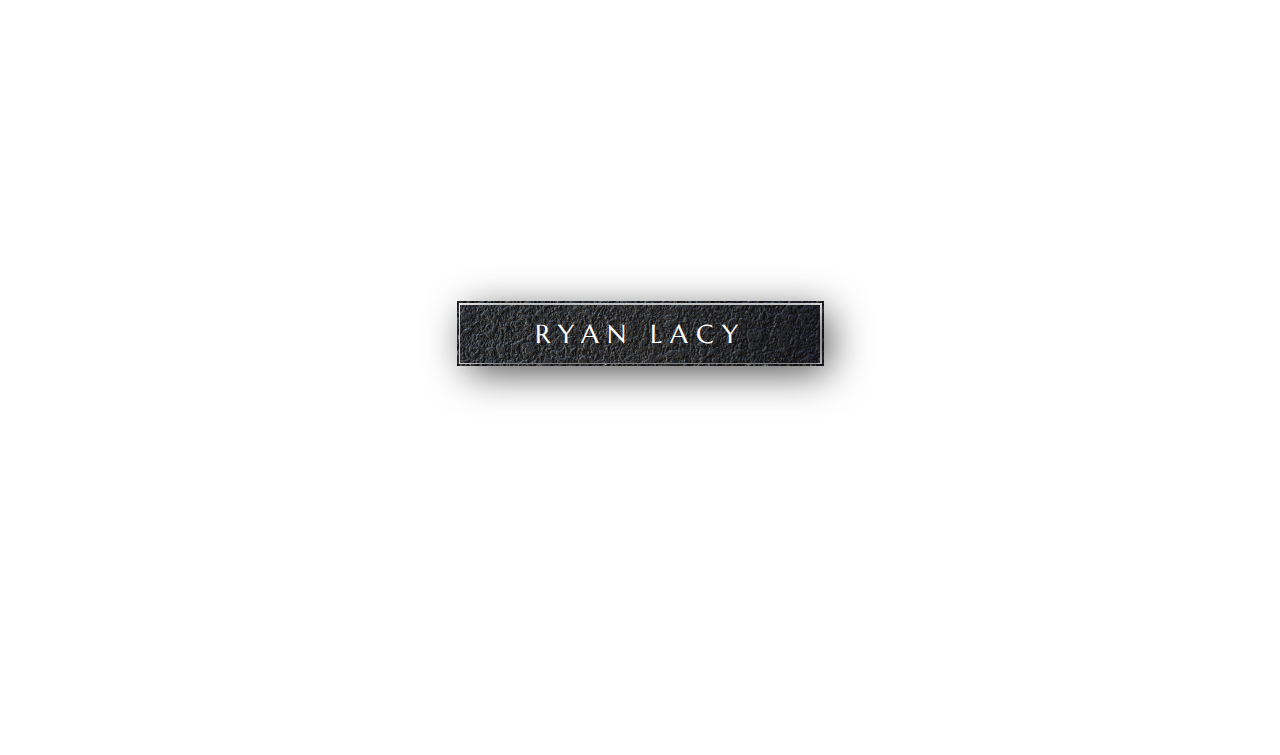
==== commit 908990cc: "responsiveness added to text and margins of thumbnail section. Refined namebanner" ====
--- a/index.html
+++ b/index.html
@@ -64,7 +64,8 @@
       <div class="pimg1">
         <div class="ptext">
           <a href="#section-one">
-          <span class="textured-namebanner"><em>R</em>yan <em>L</em>acy</span>  
+          <span class="textured-namebanner">
+            <em>R</em>yan <em>L</em>acy</span>  
           </a>    
         
           <div class="trigger">
--- a/css/style.css
+++ b/css/style.css
@@ -73,9 +73,10 @@
   position: relative;
   /*width: 25%;*/
   width: 25vw;
+  padding: 2rem;
   margin: auto;
   font-size: 4rem;
-  font-size: 2.5vw;
+  font-size: 2vw;
   /*background: linear-gradient(rgba(47, 23, 15, 0.65), rgba(47, 23, 15, 0.65)), url("../img/black-texture.jpg");*/
   background-image: url("../img/black-texture.jpg");
   background-position: center;
@@ -88,7 +89,7 @@
   color:#fff;
   /*color: red;*/
   /*padding:20px;*/
-  padding: 2rem;
+  
   /*text-shadow: 4px 4px 4px #aaa 
   /*font-weight: 100;*/
   /*font-size: 10rem;*/
@@ -109,6 +110,8 @@
   font-style: normal;
   position: relative;
 }
+
+
 
 .textured-namebanner:hover {
   color: #0AF535;
@@ -191,8 +194,17 @@
 .section{
   text-align:center;
   /*padding:10px 80px;  */
-  font-size: 1.6rem;
-  padding: 1rem 8rem;
+  /*font-size: 1.6rem;*/
+  /*font-size: 2.5vw;*/
+  padding: 4vh 6vw;
+}
+
+.section h2 {
+  font-size: 2vw;
+}
+
+.section p {
+  font-size: 1.5vw;
 }
 
 #section-one{
@@ -221,13 +233,6 @@
 
   display: grid;
   grid-gap: 4vw;
-  /*margin-left: 1vw;*/
-  /*margin-right: 1vw;*/
-
-  /*margin-left: 0;
-  margin-right: 0;
-  padding-left: 0;
-  padding-right: 0;*/
 
   /*grid-template-columns: repeat(auto-fit, minmax(350px, 1fr));*/
   grid-template-columns: 1fr 1fr;
@@ -304,10 +309,10 @@
     background-attachment:scroll;
   }
 
-  /*.textured-namebanner {
-    width: 60%;
+  .textured-namebanner {
+    width: 50vw;
     padding: 10px;
-  }*/
+  }
 
   /*.ptext {
     font-size: 18px;
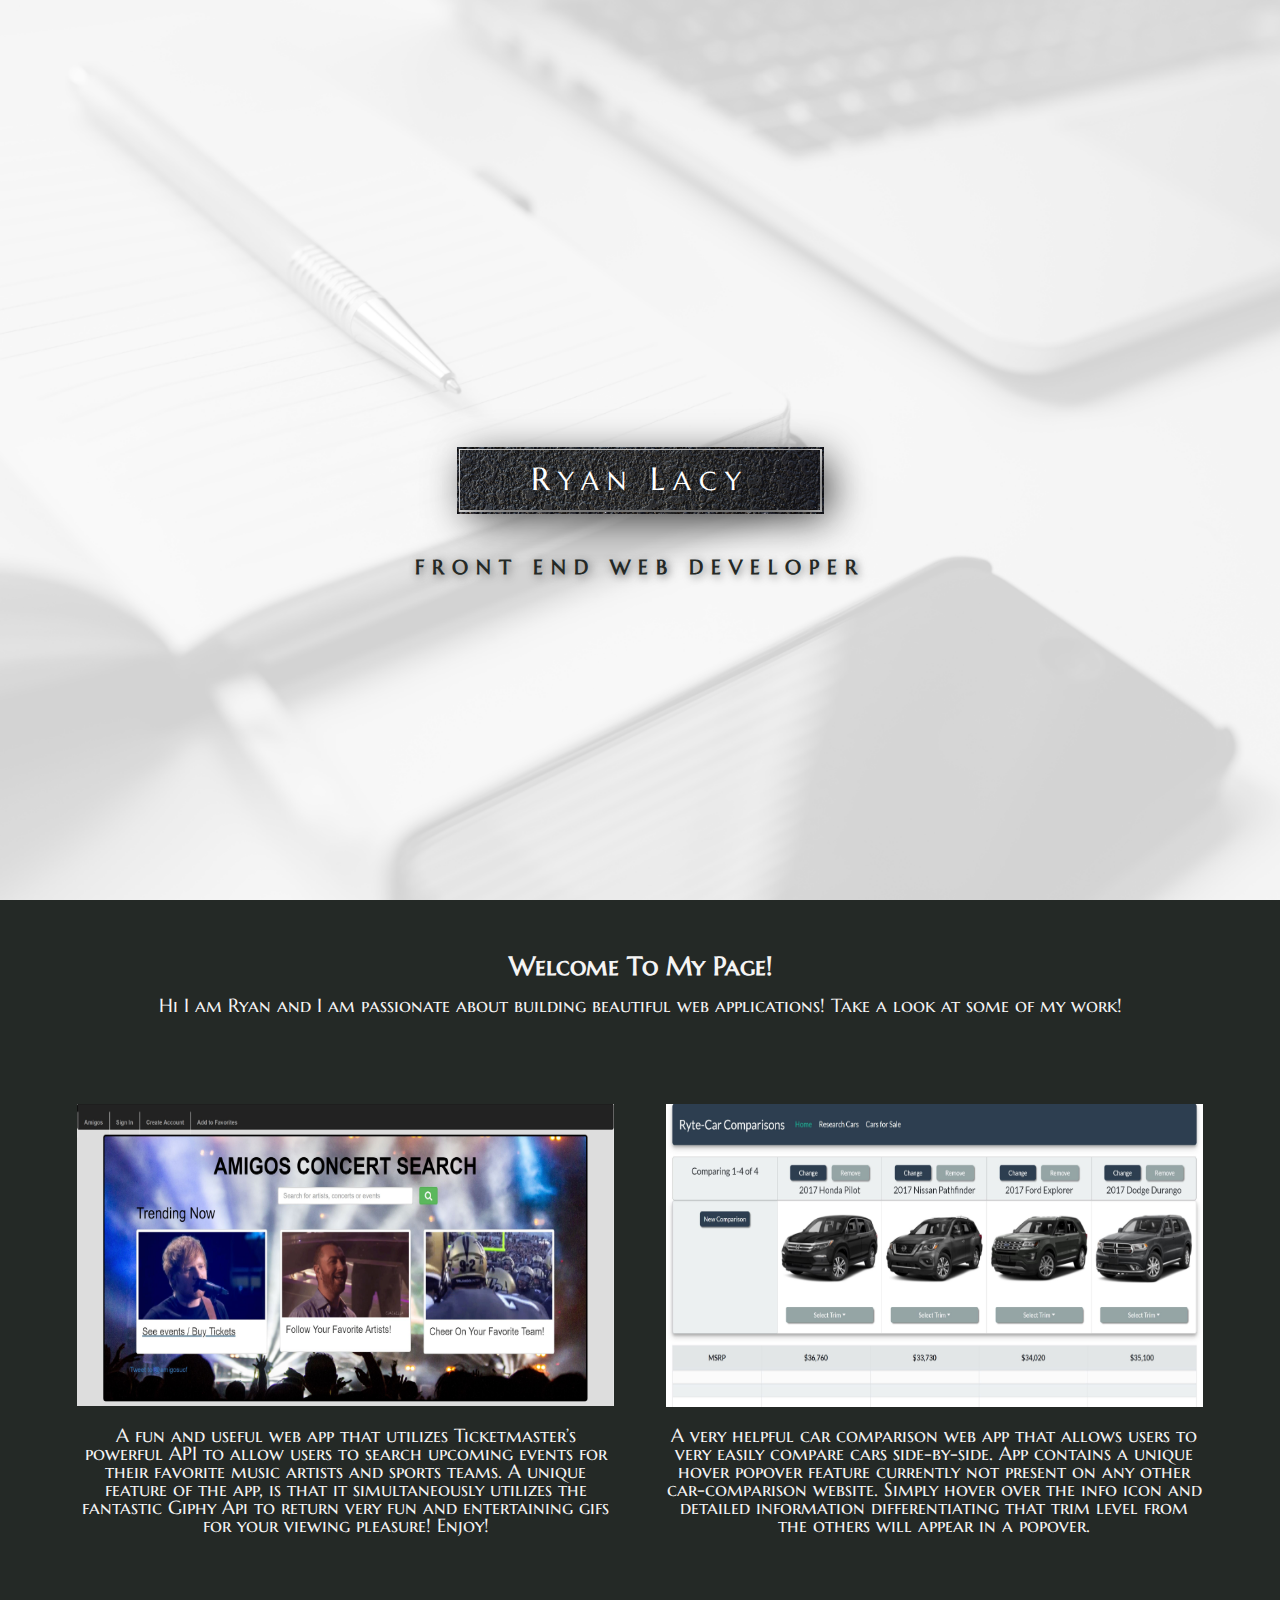
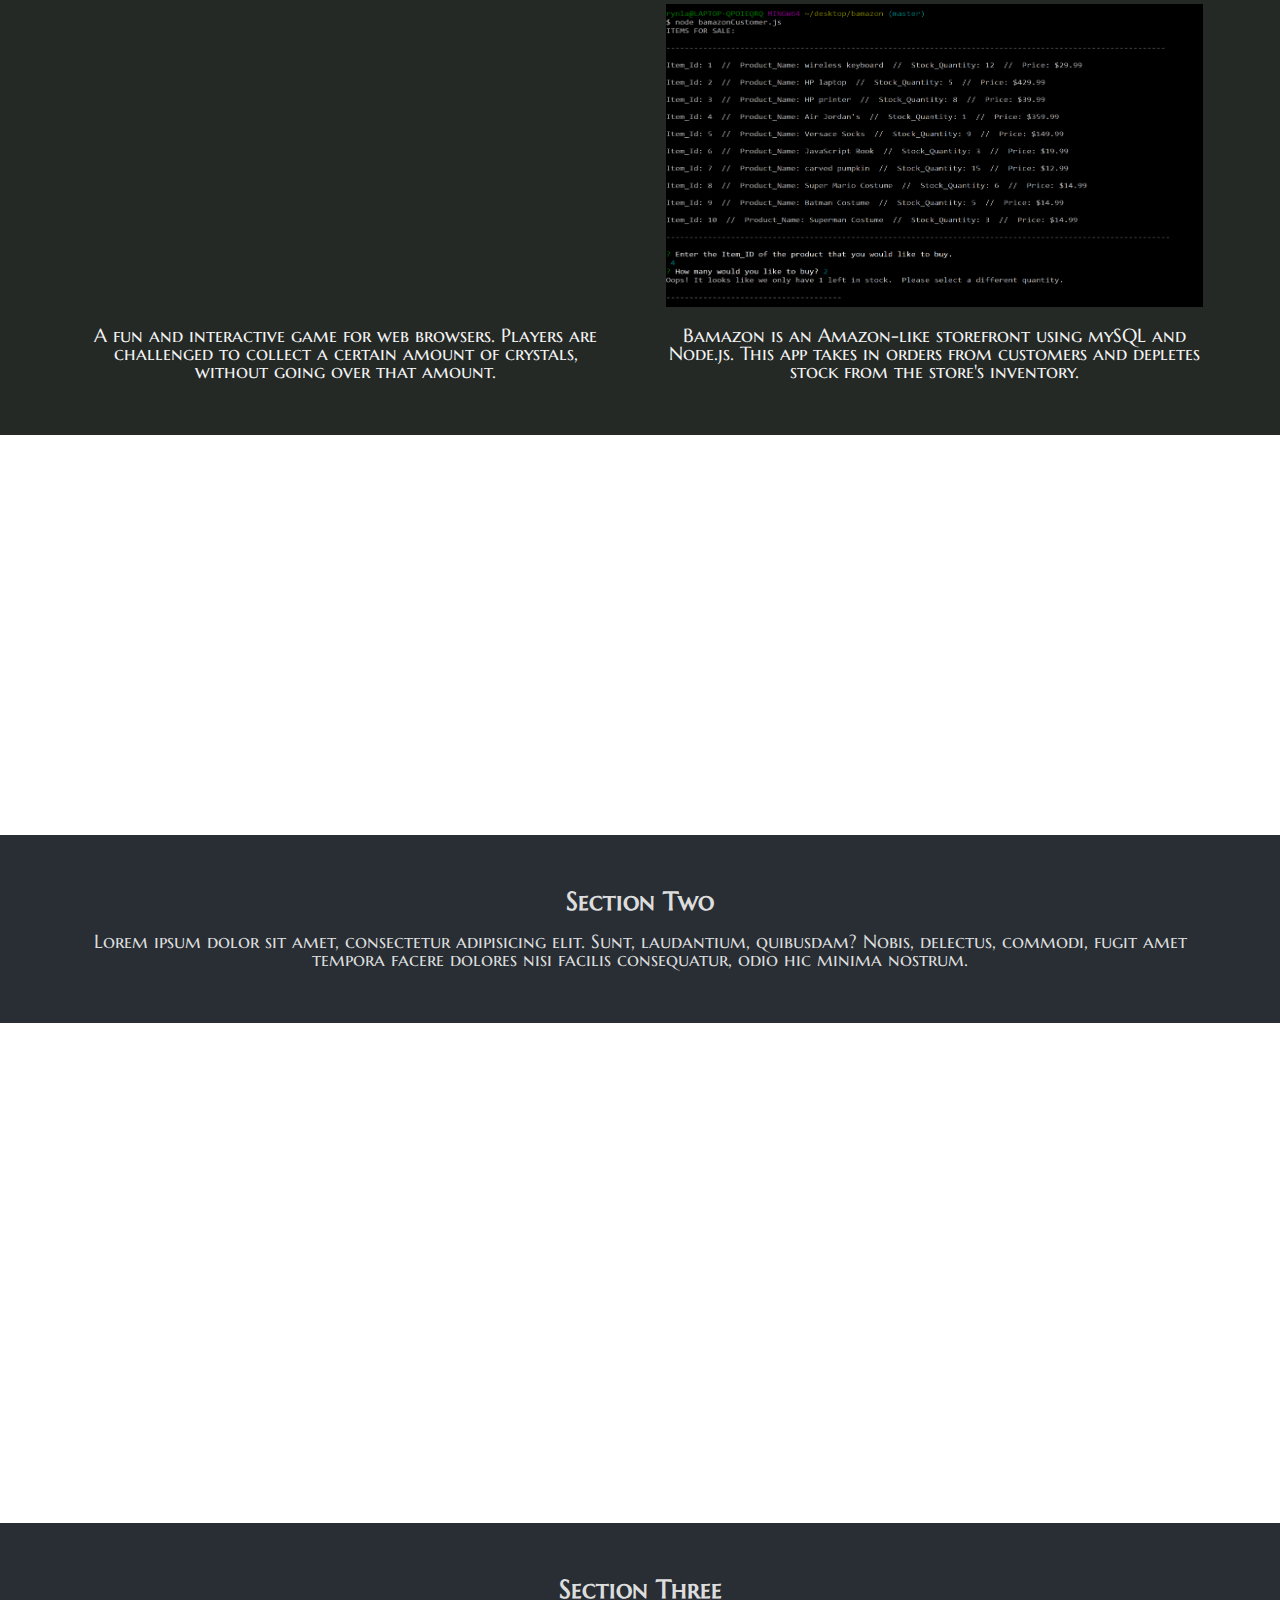
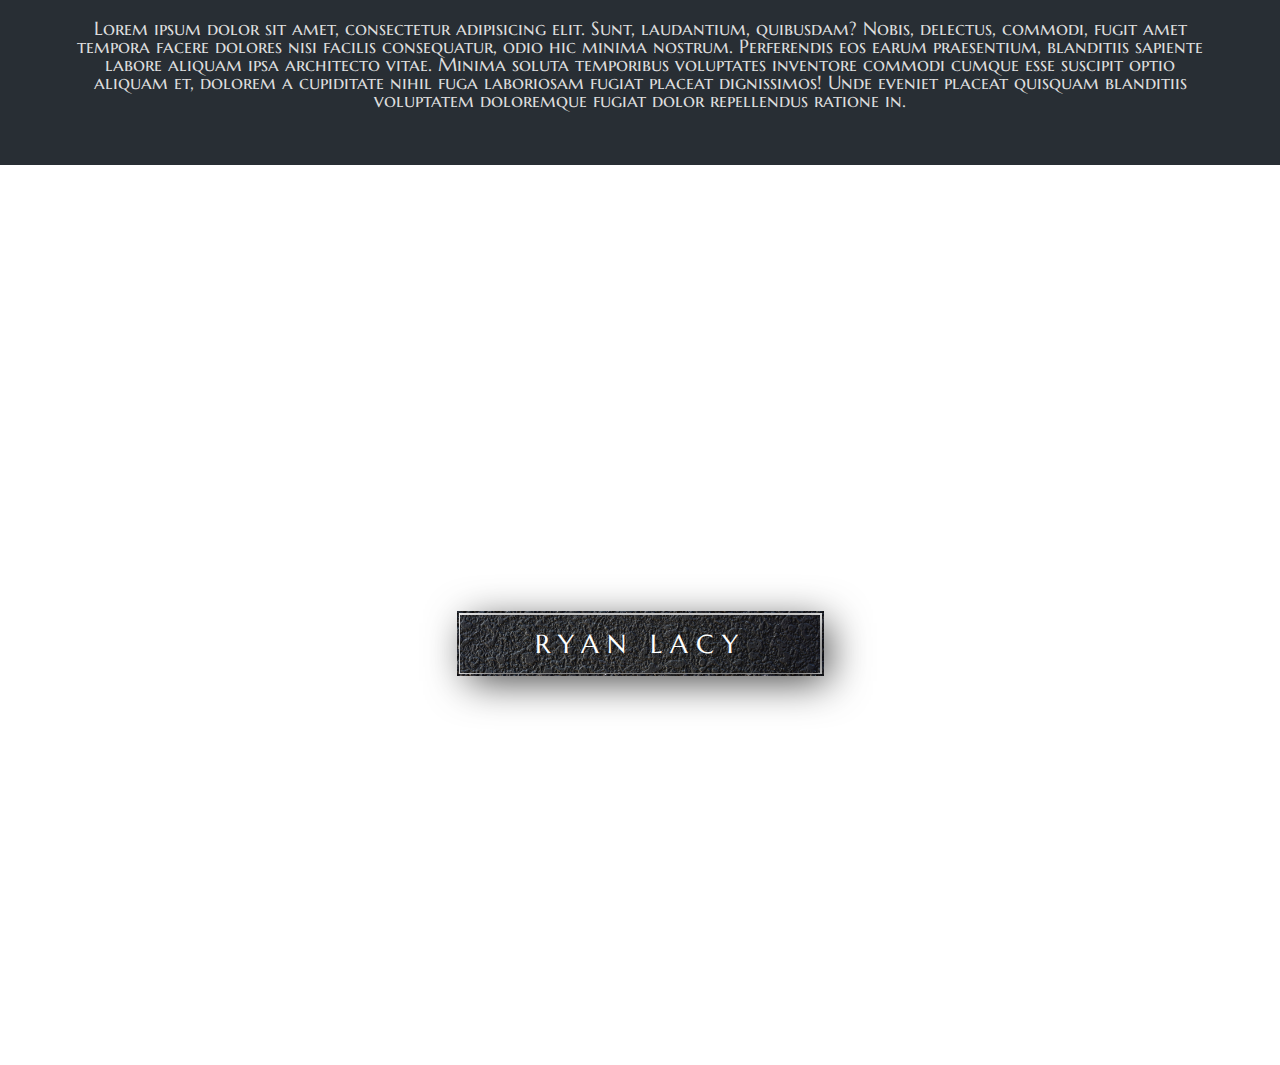
==== commit c2f9fd21: "updated thumbnails and added descriptions below" ====
--- a/index.html
+++ b/index.html
@@ -118,30 +118,39 @@
 
     <section class="section" id="section-one">
       <h2>Welcome To My Page!</h2>
-      <p>
-       Hi I am Ryan!
-       I am passionate about building beautiful web applications!
+      <p class="portfolio_intro">
+       Hi I am Ryan and I am passionate about building beautiful web applications!  Take a look at some of my work!
       </p>
 
       <div class="thumbnails"> 
-
+        
         <div class="container">
           <a href="https://powerful-plains-53585.herokuapp.com/" target="_blank">
-            <div class="thumbnail" id="thumbnail-1"></div>
+            <div class="thumbnail" id="thumbnail-1"></div>            
+          </a> 
+          <p>A fun and useful web app that utilizes Ticketmaster’s powerful API to allow users to search upcoming events for their favorite music artists and sports teams. A unique feature of the app, is that it simultaneously utilizes the fantastic Giphy Api to return very fun and entertaining gifs for your viewing pleasure! Enjoy!</p> 
+        </div>
+       
+        <div class="container"> 
+          <a href="https://github.com/Ryteone1/car-comparison-app" target="_blank">
+            <div class="thumbnail" id="thumbnail-2"></div>
           </a>
-        </div>
-
-        <div class="container">
-          <div class="thumbnail" id="thumbnail-2"></div>
-        </div>
-
-        <div class="container">
-          <div class="thumbnail" id="thumbnail-3"></div>
-        </div>
-
-        <div class="container">
-          <div class="thumbnail" id="thumbnail-4"></div>
-        </div>
+          <p>A very helpful car comparison web app that allows users to very easily compare cars side-by-side.  App contains a unique hover popover feature currently not present on any other car-comparison website.  Simply hover over the info icon and detailed information differentiating that trim level from the others will appear in a popover.</p>
+        </div>
+        
+        <div class="container">
+          <a href="https://ryteone1.github.io/Crystal-Collector-Game/" target="_blank">
+            <div class="thumbnail" id="thumbnail-3"></div>
+          </a>
+          <p>A fun and interactive game for web browsers. Players are challenged to collect a certain amount of crystals, without going over that amount.</p> 
+        </div>
+
+        <div class="container">
+          <a href="https://github.com/Ryteone1/Bamazon" target="_blank">
+            <div class="thumbnail" id="thumbnail-4"></div> 
+          </a>
+          <p>Bamazon is an Amazon-like storefront using mySQL and Node.js. This app takes in orders from customers and depletes stock from the store's inventory.</p>
+        </div>       
 
       </div>
 
--- a/css/style.css
+++ b/css/style.css
@@ -7,6 +7,7 @@
   margin:0;
   /*font-size:16px;*/
   font-family:"Marcellus SC", sans-serif;
+  /*font-family: 'Lato', 'Arial', sans-serif;*/
   font-weight:400;
   line-height:1.8em;
   /*color:#666;*/
@@ -227,12 +228,16 @@
   /*border: 4px solid red;*/
 }
 
+.portfolio_intro {
+  margin-bottom: 10vh;
+}
 
 .thumbnails {
   /*position: relative;*/
 
   display: grid;
   grid-gap: 4vw;
+  grid-gap-top: 50px;
 
   /*grid-template-columns: repeat(auto-fit, minmax(350px, 1fr));*/
   grid-template-columns: 1fr 1fr;
@@ -242,14 +247,6 @@
   grid-template-rows: 200px 200px 200px;*/
 }
 
-.container {
-  /*width: 35vw;*/
-}
-
-.container1 {
-  width: 440px;
-}
-
 
 .thumbnail {
   /*position: relative;*/
@@ -266,27 +263,35 @@
 #thumbnail-1 {
   background-image: url("../img/amigos-screenshot3.JPG");
   /*background-image: url("../img/cool-building.jpg");*/
+  background-repeat: no-repeat;
+  background-position: cover;
   background-size: 100% 100%;
+  /*background-attachment: fixed;*/
+  /*height: 100px;*/
+  /*height: 5vh;*/
 }
 
 #thumbnail-2 {
-  background-image: url("../img/Ryte-car-screenshot3.JPG");
+  background: url("../img/Ryte-car-screenshot3.JPG");
   /*background-image: url("../img/keyboard-dark-bg.jpg");*/
   background-size: 100% 100%;
+  /*background-attachment: fixed;*/
 }
 
 
 #thumbnail-3 {
-  background-image: url("../img/airplane.jpeg");
+  background-image: url("../img/crystal_collector_snapshot.jpg");
   /*background-image: url("../img/amigos-screenshot3.png");*/
   background-size: 100% 100%;
+  /*background-attachment: fixed;*/
 }
 
 
 #thumbnail-4 {
   /*background-image: url("../img/Ryte-car-screenshot3.png");*/
-  background-image: url("../img/black-texture.jpg");
+  background-image: url("../img/bamazon1.gif");
   background-size: 100% 100%;
+  /*background-attachment: fixed;*/
 }
 
 
@@ -312,6 +317,10 @@
   .textured-namebanner {
     width: 50vw;
     padding: 10px;
+  }
+
+  .thumbnails {
+    grid-template-columns: 1fr;
   }
 
   /*.ptext {
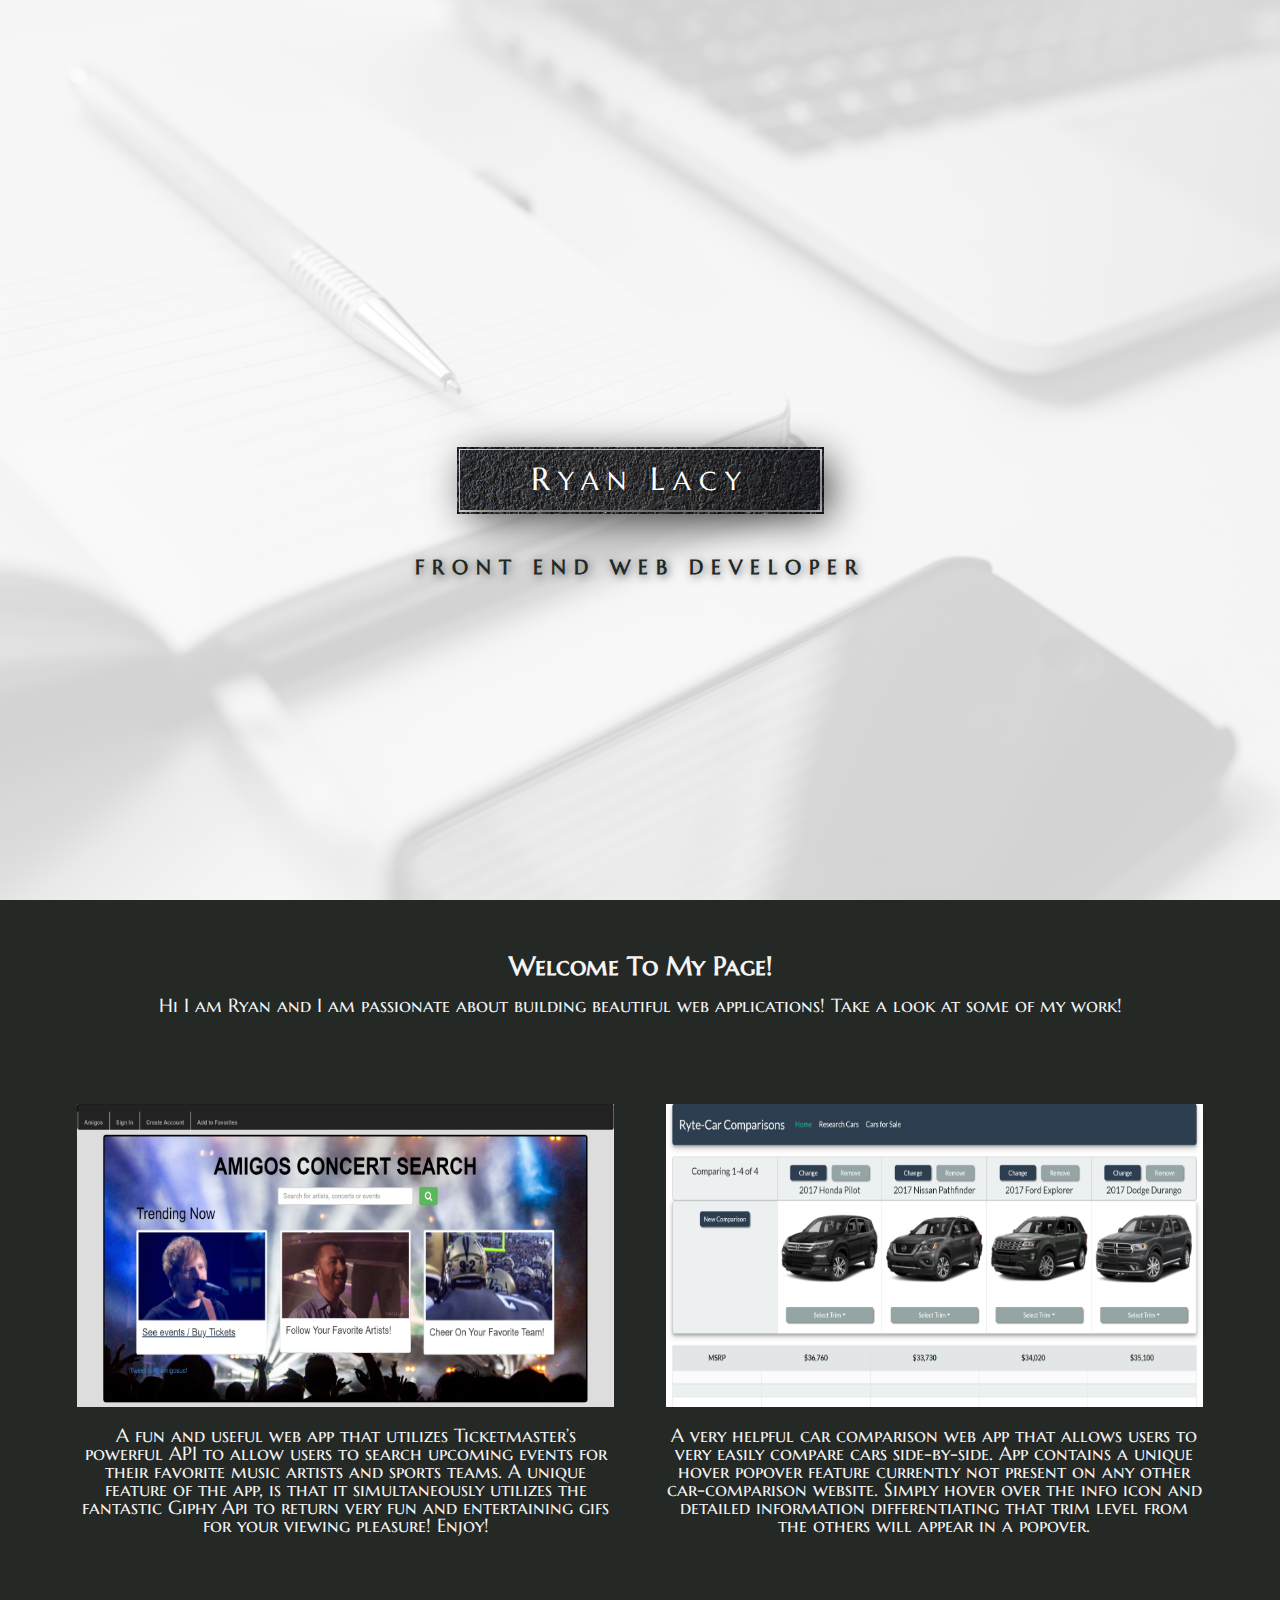
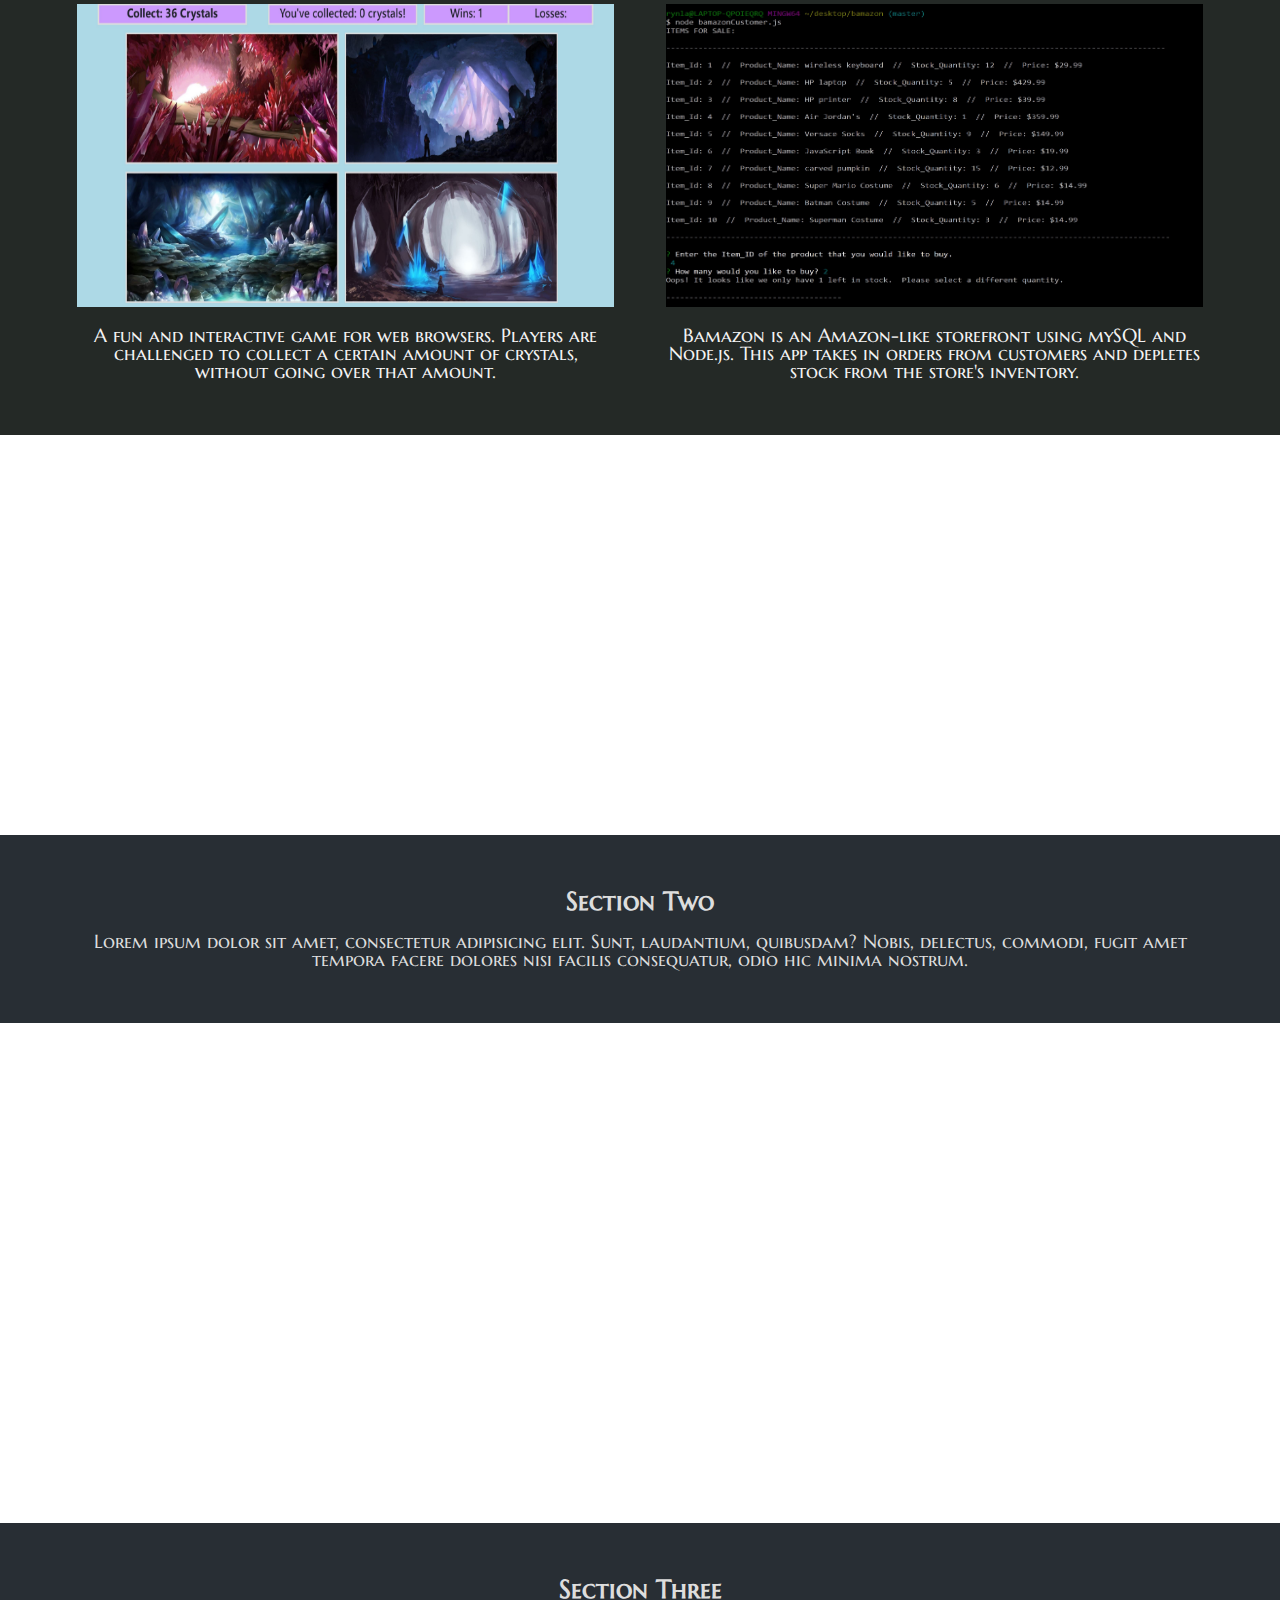
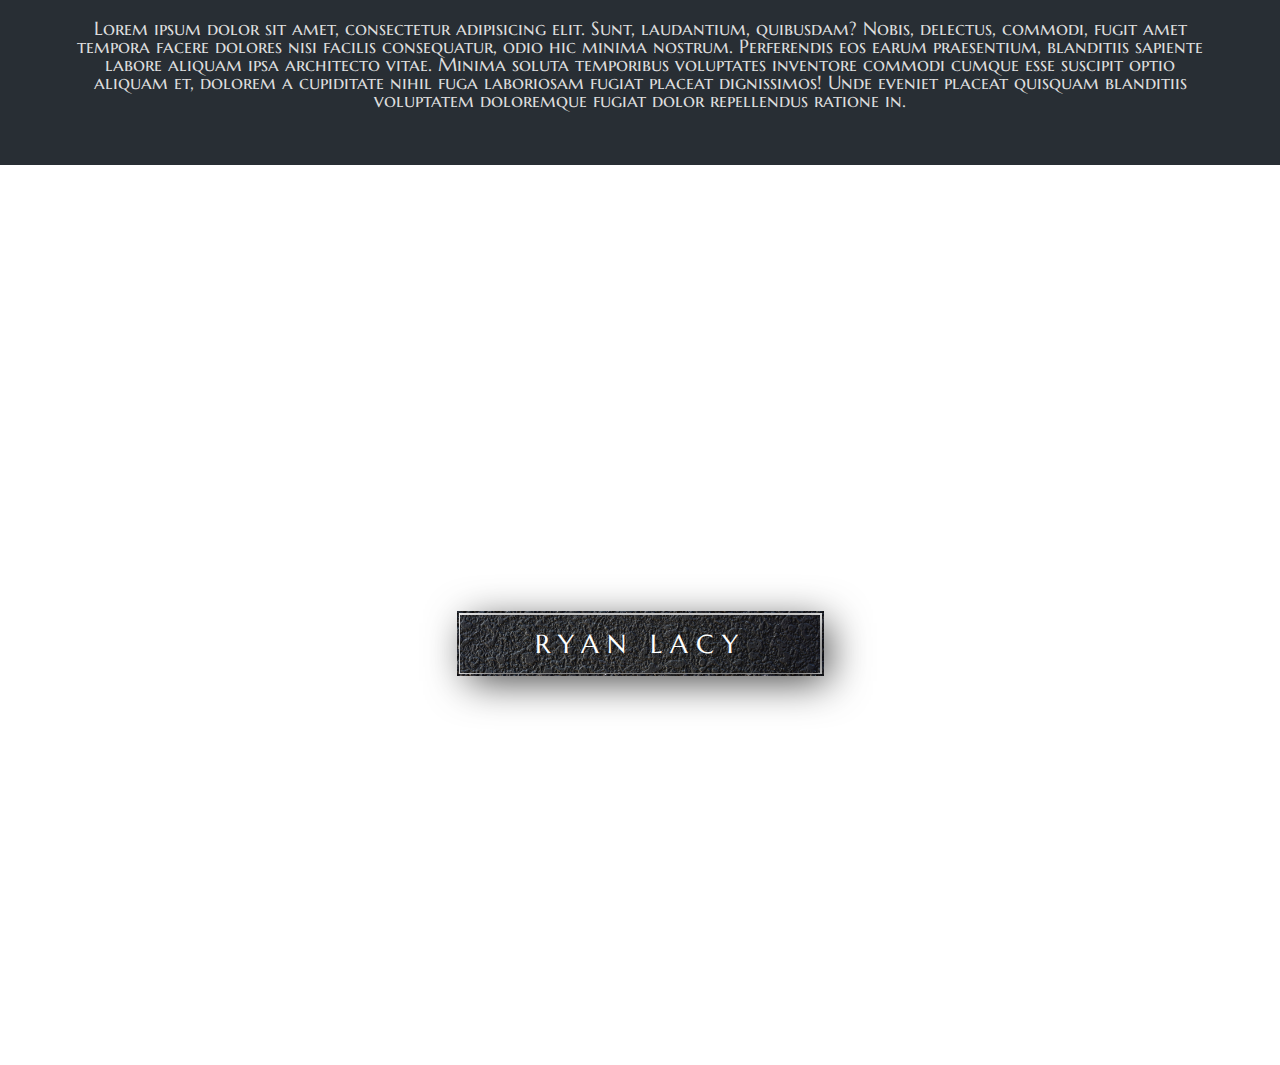
==== commit 9cd0d053: "tweaks and experimentation" ====
--- a/index.html
+++ b/index.html
@@ -14,6 +14,7 @@
   <!-- <link href="vendor/bootstrap/css/bootstrap.min.css" rel="stylesheet">   -->
 
   <link href="https://fonts.googleapis.com/css?family=Marcellus+SC" rel="stylesheet">
+  <link href="https://fonts.googleapis.com/css?family=Hind" rel="stylesheet">
 
   <link rel="stylesheet" href="css/style.css">
 
@@ -117,42 +118,45 @@
 
 
     <section class="section" id="section-one">
+      
+      <!-- <div class="border-transition">j</div> -->
+
       <h2>Welcome To My Page!</h2>
       <p class="portfolio_intro">
        Hi I am Ryan and I am passionate about building beautiful web applications!  Take a look at some of my work!
       </p>
 
-      <div class="thumbnails"> 
-        
+      <div class="thumbnails">         
         <div class="container">
           <a href="https://powerful-plains-53585.herokuapp.com/" target="_blank">
             <div class="thumbnail" id="thumbnail-1"></div>            
           </a> 
-          <p>A fun and useful web app that utilizes Ticketmaster’s powerful API to allow users to search upcoming events for their favorite music artists and sports teams. A unique feature of the app, is that it simultaneously utilizes the fantastic Giphy Api to return very fun and entertaining gifs for your viewing pleasure! Enjoy!</p> 
+          <p class="thumbnail-description">A fun and useful web app that utilizes Ticketmaster’s powerful API to allow users to search upcoming events for their favorite music artists and sports teams. A unique feature of the app, is that it simultaneously utilizes the fantastic Giphy Api to return very fun and entertaining gifs for your viewing pleasure! Enjoy!</p> 
         </div>
        
         <div class="container"> 
           <a href="https://github.com/Ryteone1/car-comparison-app" target="_blank">
             <div class="thumbnail" id="thumbnail-2"></div>
           </a>
-          <p>A very helpful car comparison web app that allows users to very easily compare cars side-by-side.  App contains a unique hover popover feature currently not present on any other car-comparison website.  Simply hover over the info icon and detailed information differentiating that trim level from the others will appear in a popover.</p>
+          <p class="thumbnail-description">A very helpful car comparison web app that allows users to very easily compare cars side-by-side.  App contains a unique hover popover feature currently not present on any other car-comparison website.  Simply hover over the info icon and detailed information differentiating that trim level from the others will appear in a popover.</p>
         </div>
         
         <div class="container">
           <a href="https://ryteone1.github.io/Crystal-Collector-Game/" target="_blank">
             <div class="thumbnail" id="thumbnail-3"></div>
           </a>
-          <p>A fun and interactive game for web browsers. Players are challenged to collect a certain amount of crystals, without going over that amount.</p> 
+          <p class="thumbnail-description">A fun and interactive game for web browsers. Players are challenged to collect a certain amount of crystals, without going over that amount.</p> 
         </div>
 
         <div class="container">
           <a href="https://github.com/Ryteone1/Bamazon" target="_blank">
             <div class="thumbnail" id="thumbnail-4"></div> 
           </a>
-          <p>Bamazon is an Amazon-like storefront using mySQL and Node.js. This app takes in orders from customers and depletes stock from the store's inventory.</p>
-        </div>       
-
-      </div>
+          <p class="thumbnail-description">Bamazon is an Amazon-like storefront using mySQL and Node.js. This app takes in orders from customers and depletes stock from the store's inventory.</p>
+        </div> 
+      </div>
+
+      <!-- <div class="border-transition">j</div> -->
 
     </section>
 
--- a/css/style.css
+++ b/css/style.css
@@ -40,9 +40,10 @@
 }
 
 .pimg3{
-  background-image:url('../img/dog.jpeg');
+  background-image:url('../img/snail.webp');
+  /*background-size: 100% 100%;*/
   min-height:500px;
-  opacity: 0.5;
+  /*opacity: 0.5;*/
 }
 
 
@@ -121,6 +122,7 @@
 
 .textured-namebanner:before {
   border: 0.2rem solid transparent; 
+  /*border: 0.2rem solid; */
   border-image-source: url("../img/black-texture.jpg");
   border-image-repeat: repeat;
   border-image-slice: 8;
@@ -228,6 +230,10 @@
   /*border: 4px solid red;*/
 }
 
+/*.border-transition {
+  background: #f4f4f4;
+}*/
+
 .portfolio_intro {
   margin-bottom: 10vh;
 }
@@ -246,6 +252,15 @@
 /*  grid-template-columns: 300px 300px 300px;
   grid-template-rows: 200px 200px 200px;*/
 }
+
+
+/*.thumbnail-description {
+  font-family: 'Hind', sans-serif;
+  color: rgba(36, 41, 38, 1);
+  background: #f4f4f4;;
+  padding: 10px;
+  margin-top: 5px;
+}*/
 
 
 .thumbnail {
@@ -260,11 +275,19 @@
 }*/
 
 
+.gif {
+ /* background-image: url('../img/samuel-jackson-staring.gif');
+  width: 300px;
+  height: 300px;
+  background-position: cover;
+  background-size: 100% 100%;*/
+}
+
+
 #thumbnail-1 {
-  background-image: url("../img/amigos-screenshot3.JPG");
-  /*background-image: url("../img/cool-building.jpg");*/
-  background-repeat: no-repeat;
-  background-position: cover;
+  background-image: url("../img/amigos.JPG");
+  /*background-repeat: no-repeat;*/
+  /*background-position: cover;*/
   background-size: 100% 100%;
   /*background-attachment: fixed;*/
   /*height: 100px;*/
@@ -272,24 +295,21 @@
 }
 
 #thumbnail-2 {
-  background: url("../img/Ryte-car-screenshot3.JPG");
-  /*background-image: url("../img/keyboard-dark-bg.jpg");*/
+  background: url("../img/ryte-car.JPG");
   background-size: 100% 100%;
   /*background-attachment: fixed;*/
 }
 
 
 #thumbnail-3 {
-  background-image: url("../img/crystal_collector_snapshot.jpg");
-  /*background-image: url("../img/amigos-screenshot3.png");*/
+  background-image: url("../img/crystal_collector.jpg");
   background-size: 100% 100%;
   /*background-attachment: fixed;*/
 }
 
 
 #thumbnail-4 {
-  /*background-image: url("../img/Ryte-car-screenshot3.png");*/
-  background-image: url("../img/bamazon1.gif");
+  background-image: url("../img/bamazon.jpg");
   background-size: 100% 100%;
   /*background-attachment: fixed;*/
 }
@@ -332,6 +352,11 @@
     font-size: 25px;
     font-size: 1.25em;
   }*/
+
+  .textured-namebanner:before {
+  /*border: 0.2rem solid transparent; */
+  border-image-outset: 2;
+}
 
 
 }
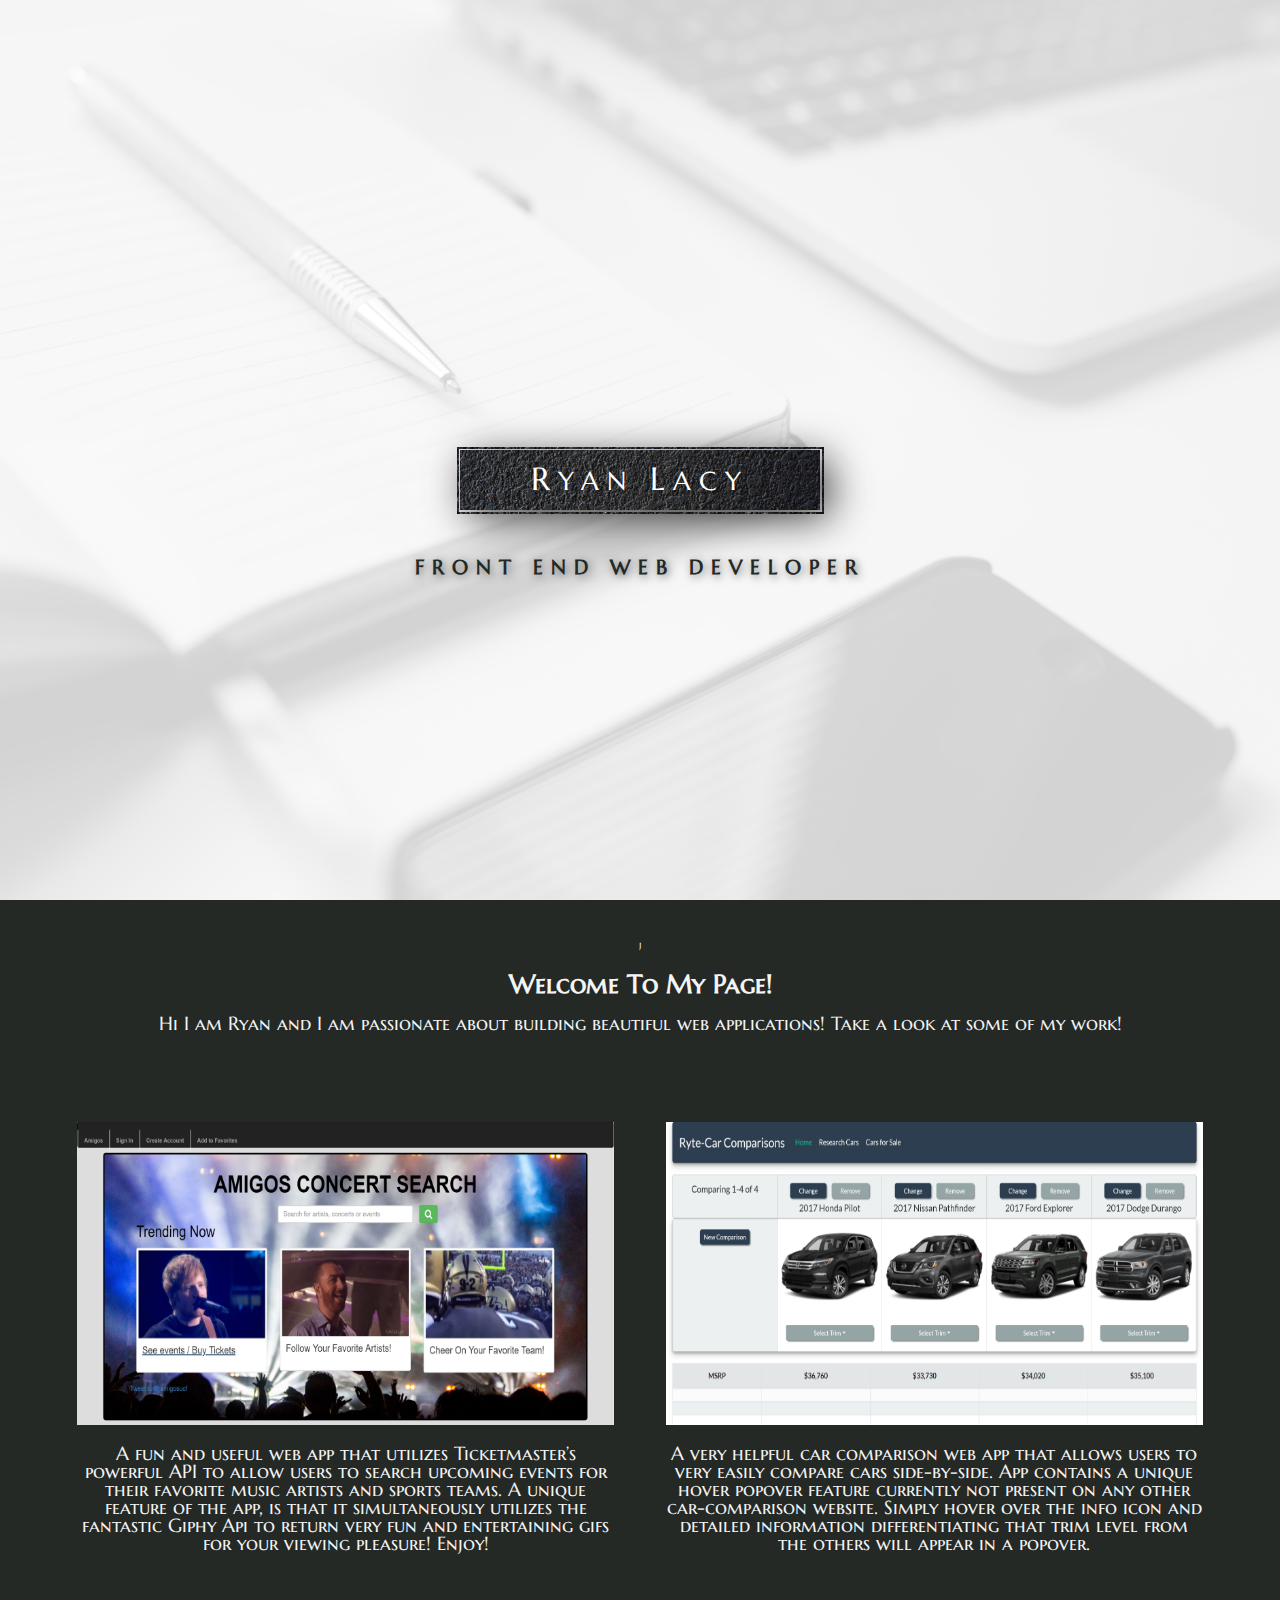
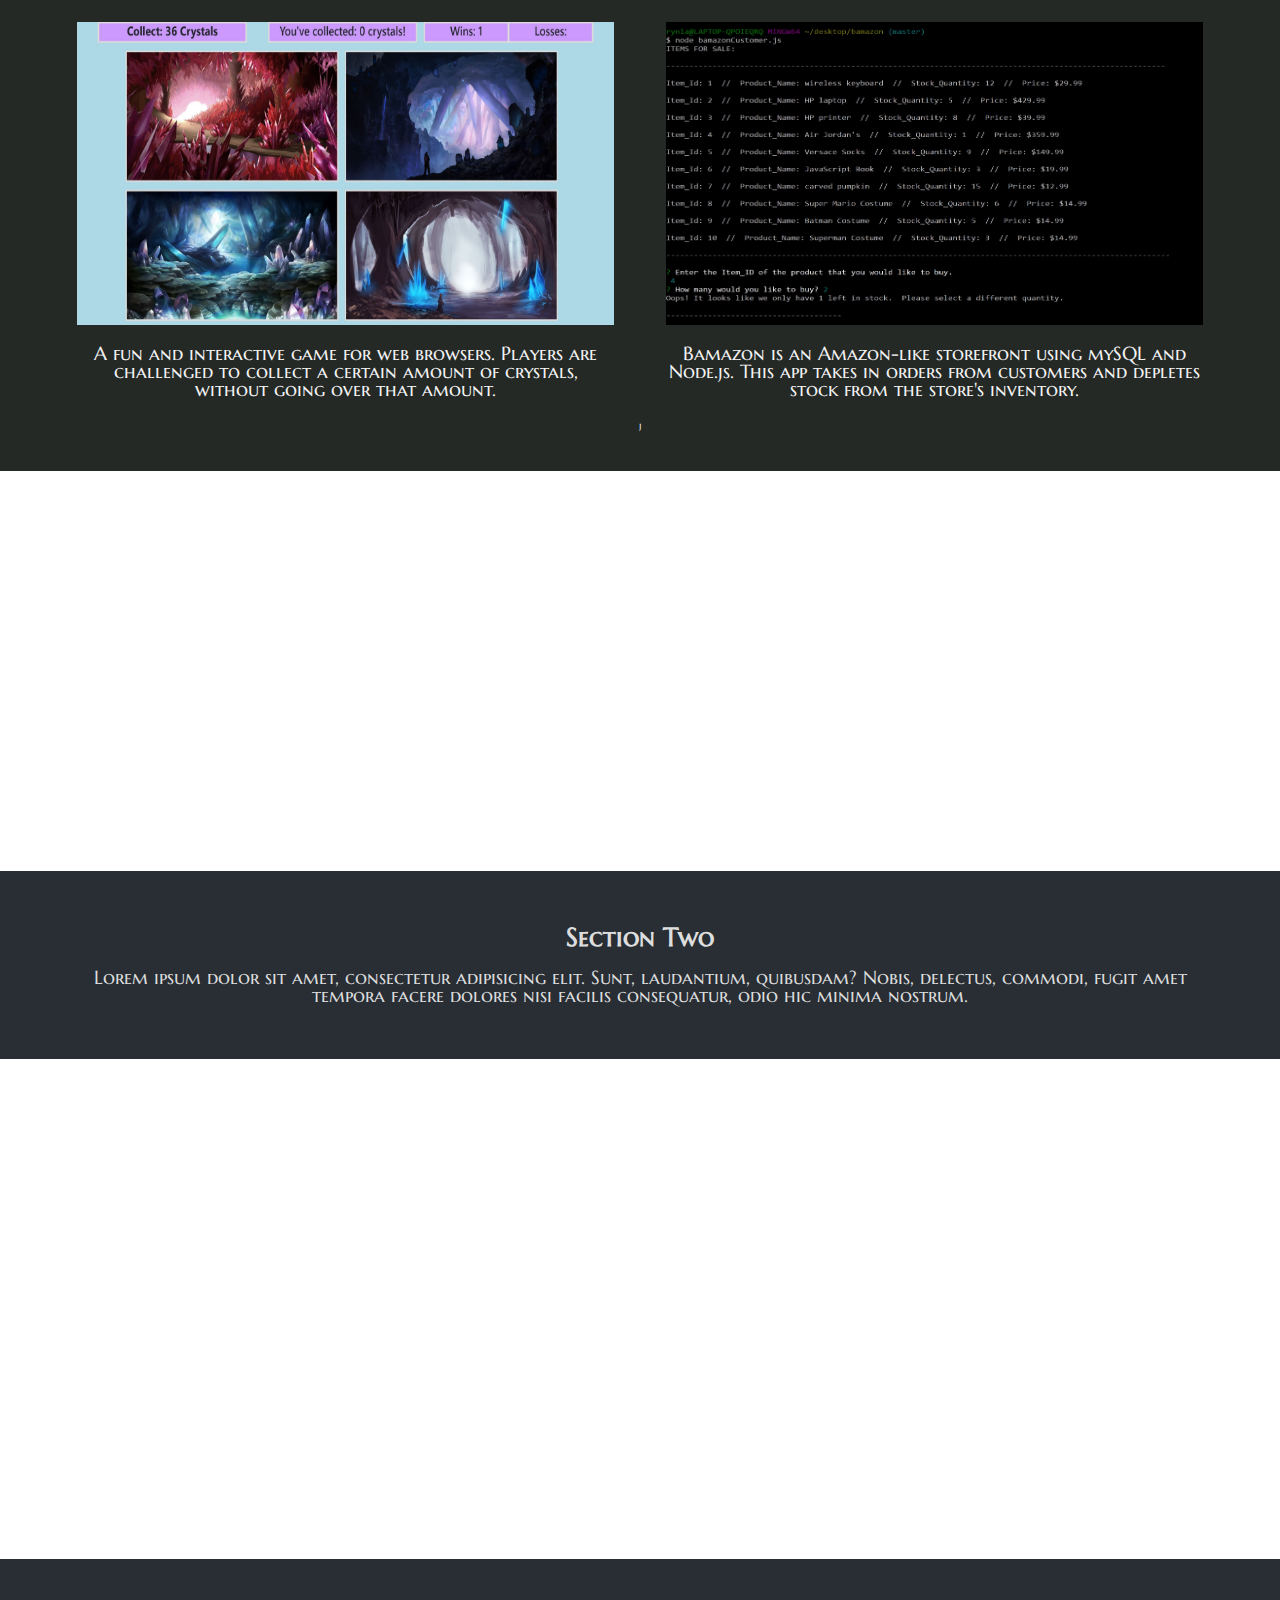
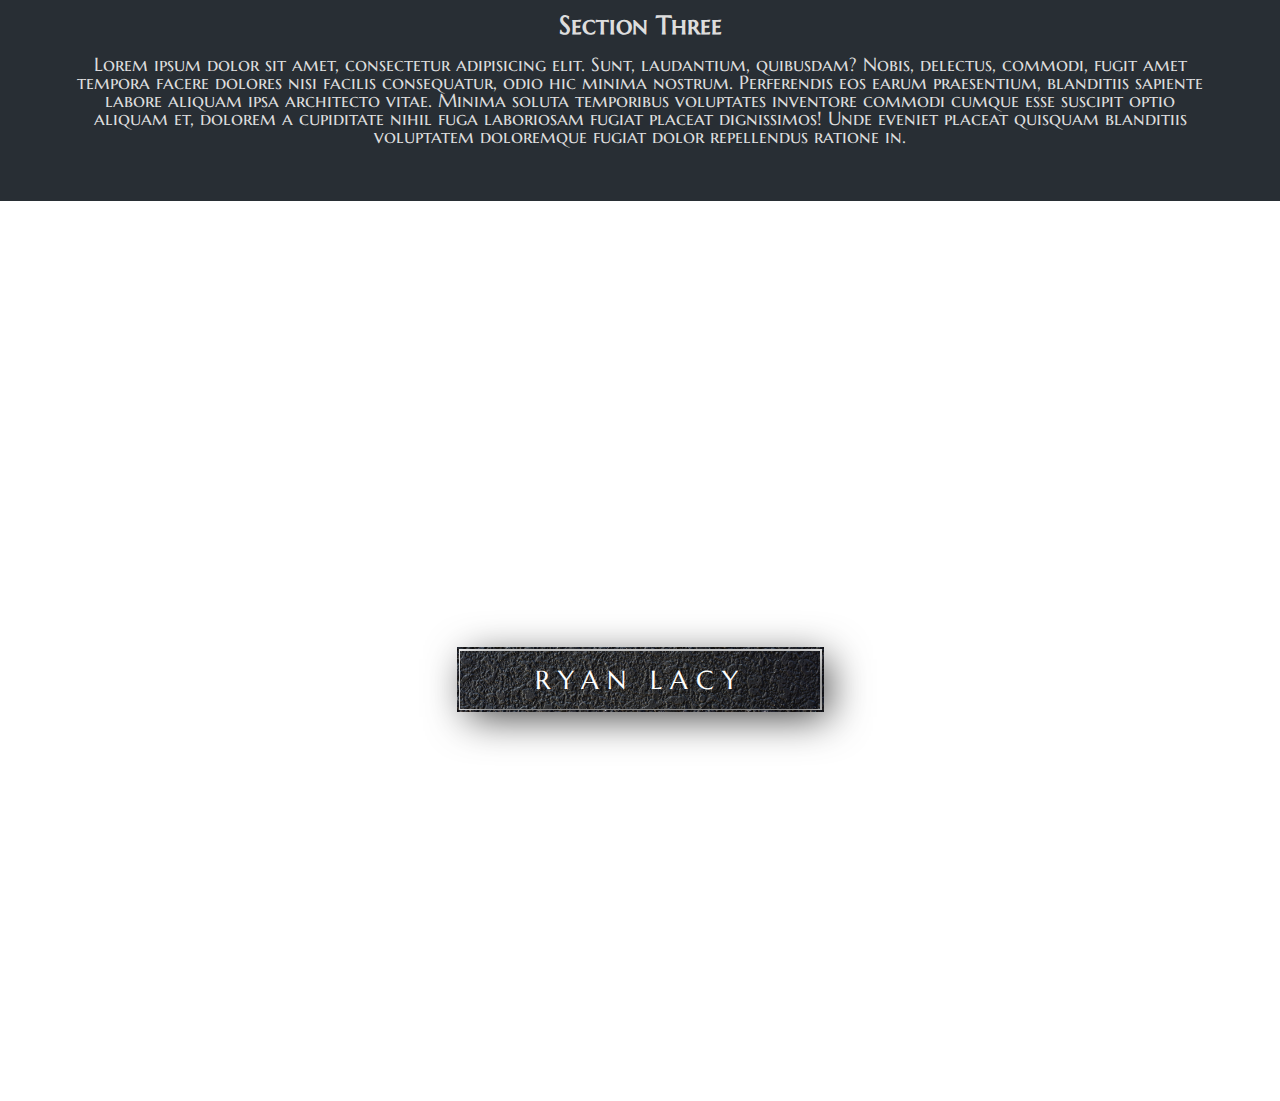
==== commit d5036eac: "border-transition" ====
--- a/index.html
+++ b/index.html
@@ -118,8 +118,7 @@
 
 
     <section class="section" id="section-one">
-      
-      <!-- <div class="border-transition">j</div> -->
+      <div class="border-transition">j</div>
 
       <h2>Welcome To My Page!</h2>
       <p class="portfolio_intro">
@@ -156,7 +155,7 @@
         </div> 
       </div>
 
-      <!-- <div class="border-transition">j</div> -->
+      <div class="border-transition">j</div>
 
     </section>
 
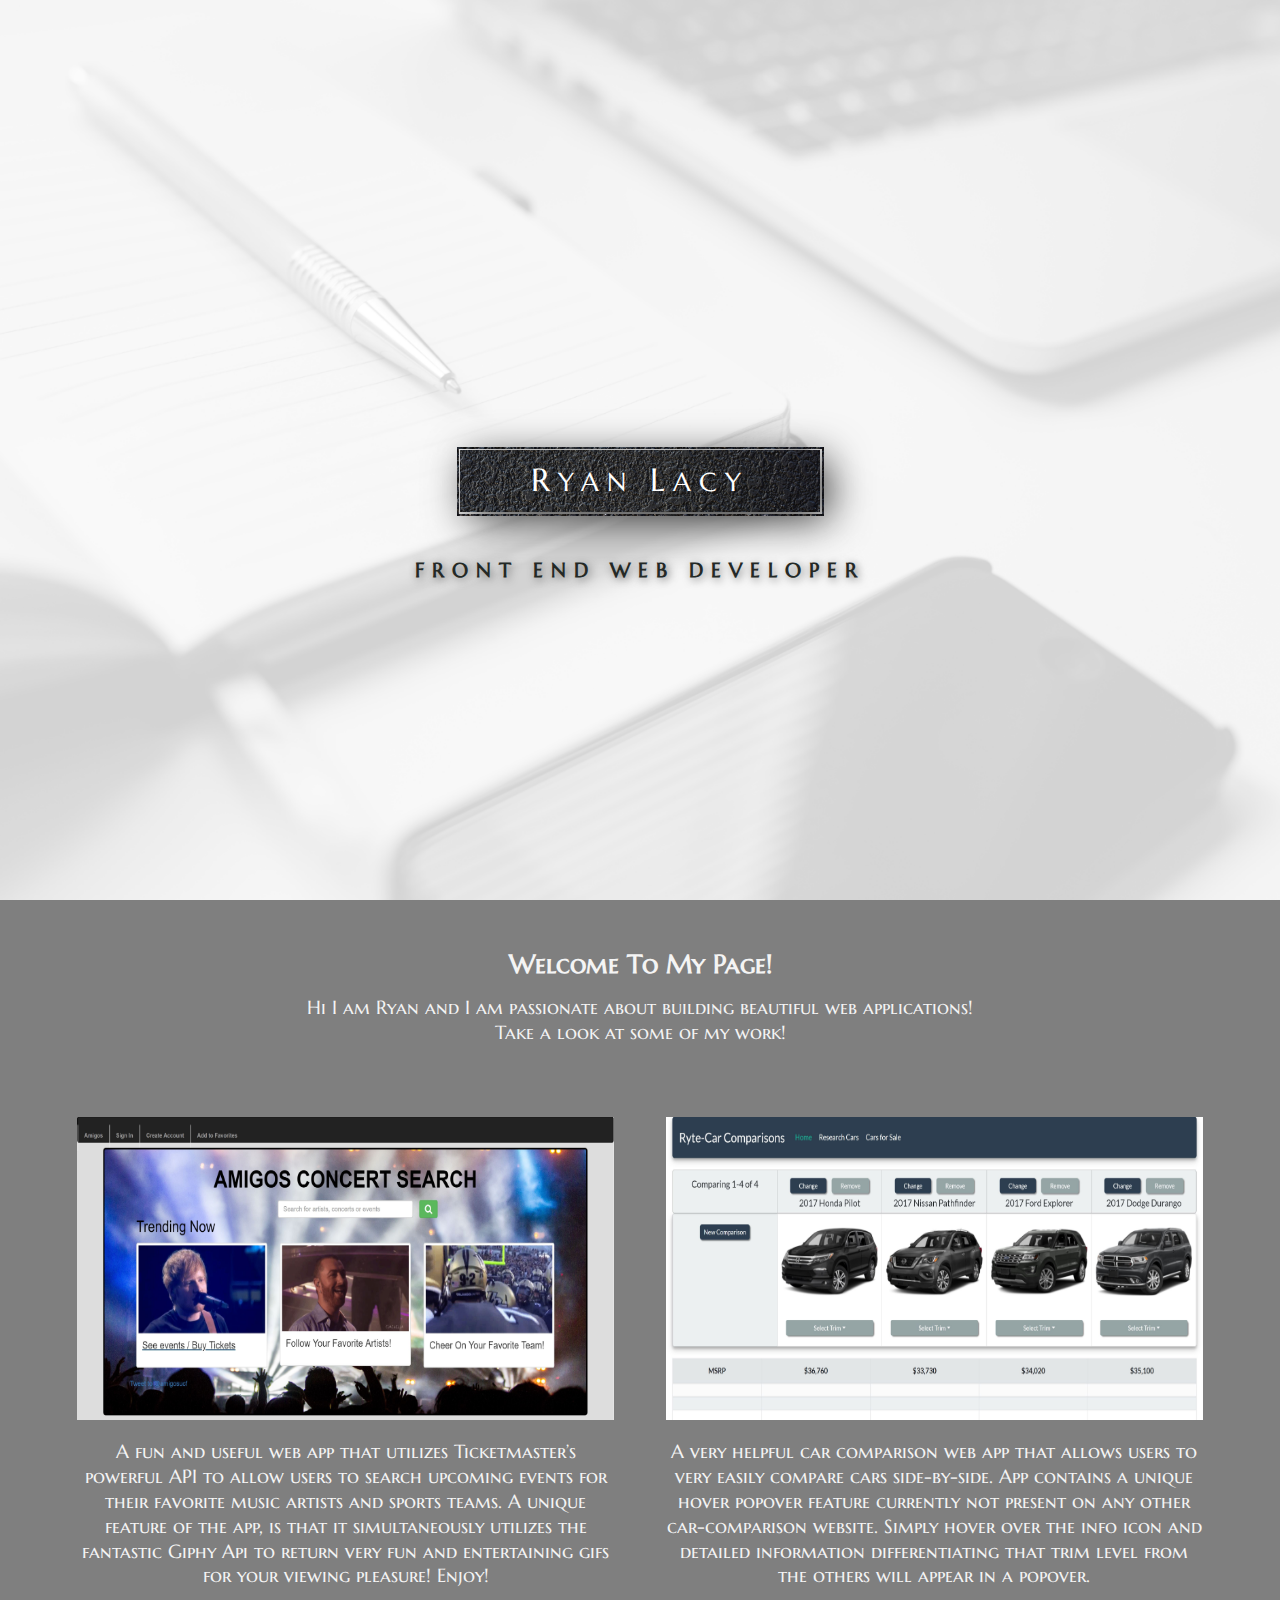
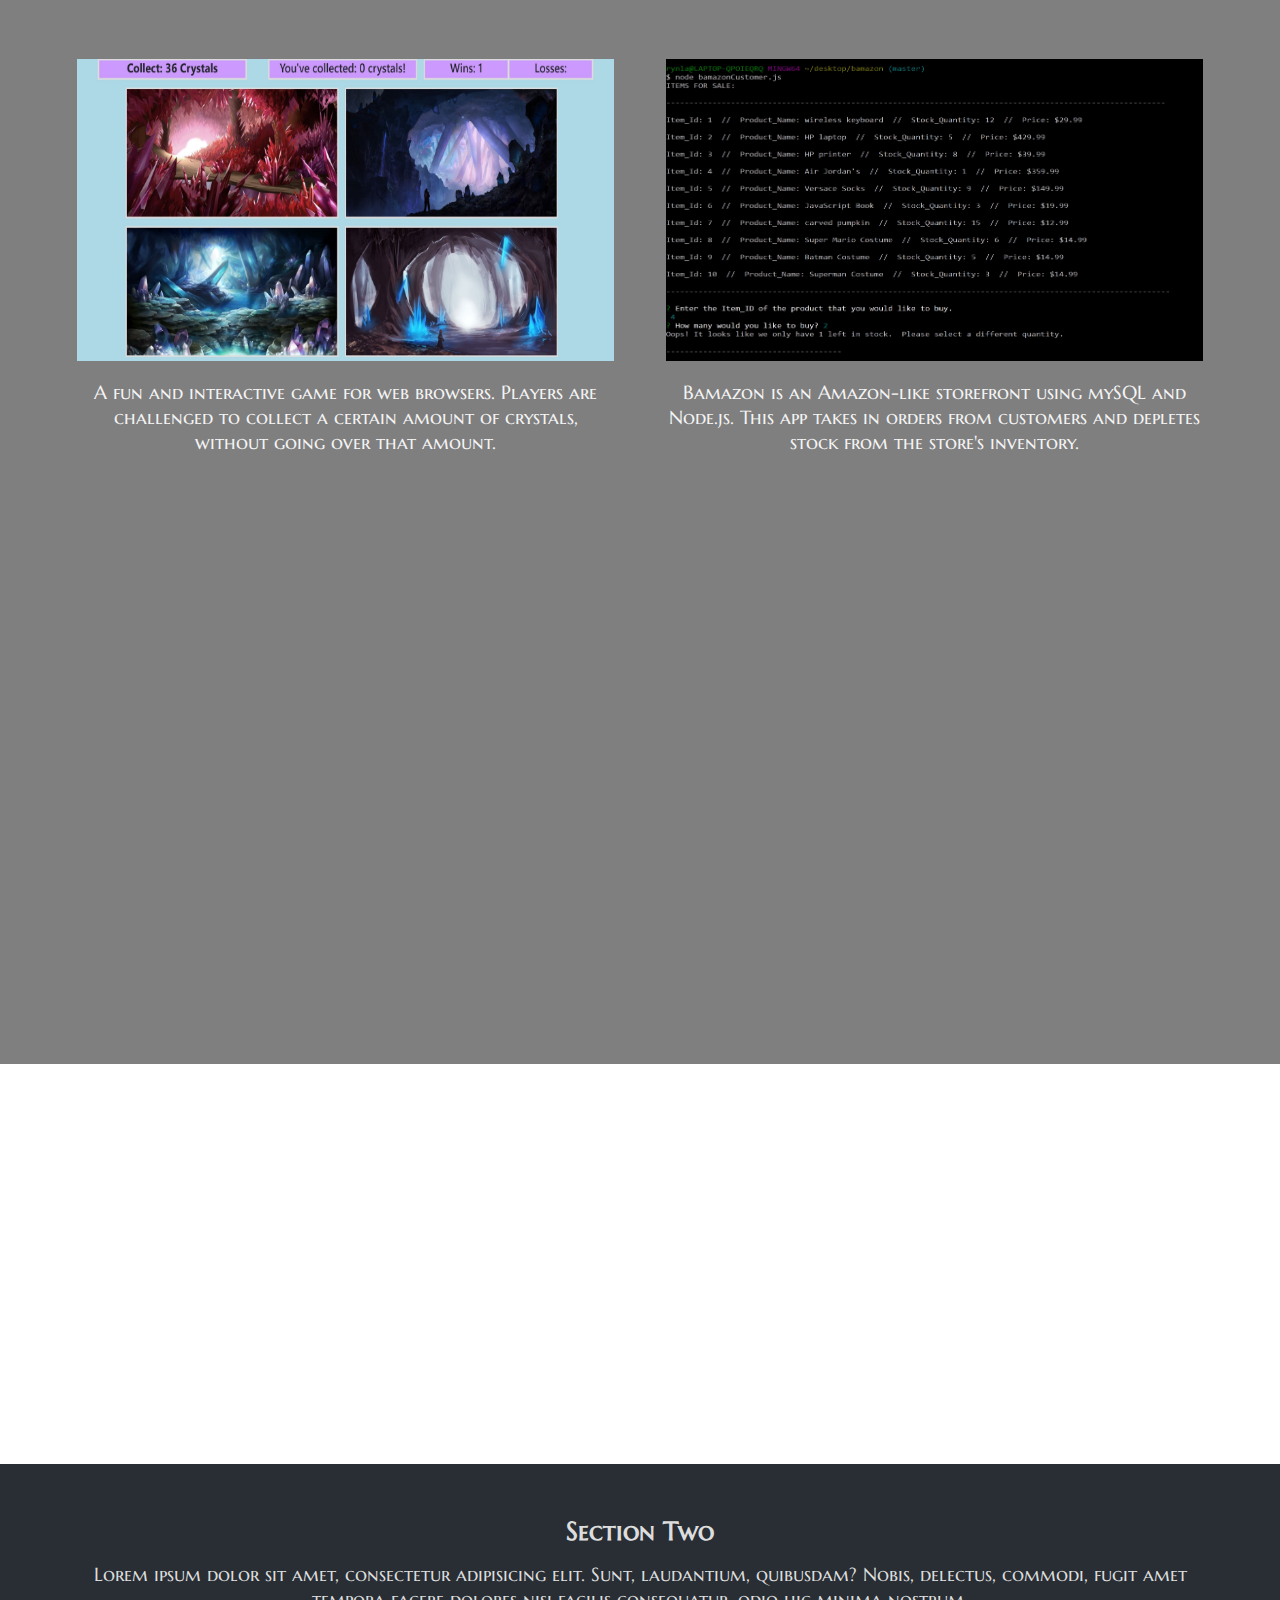
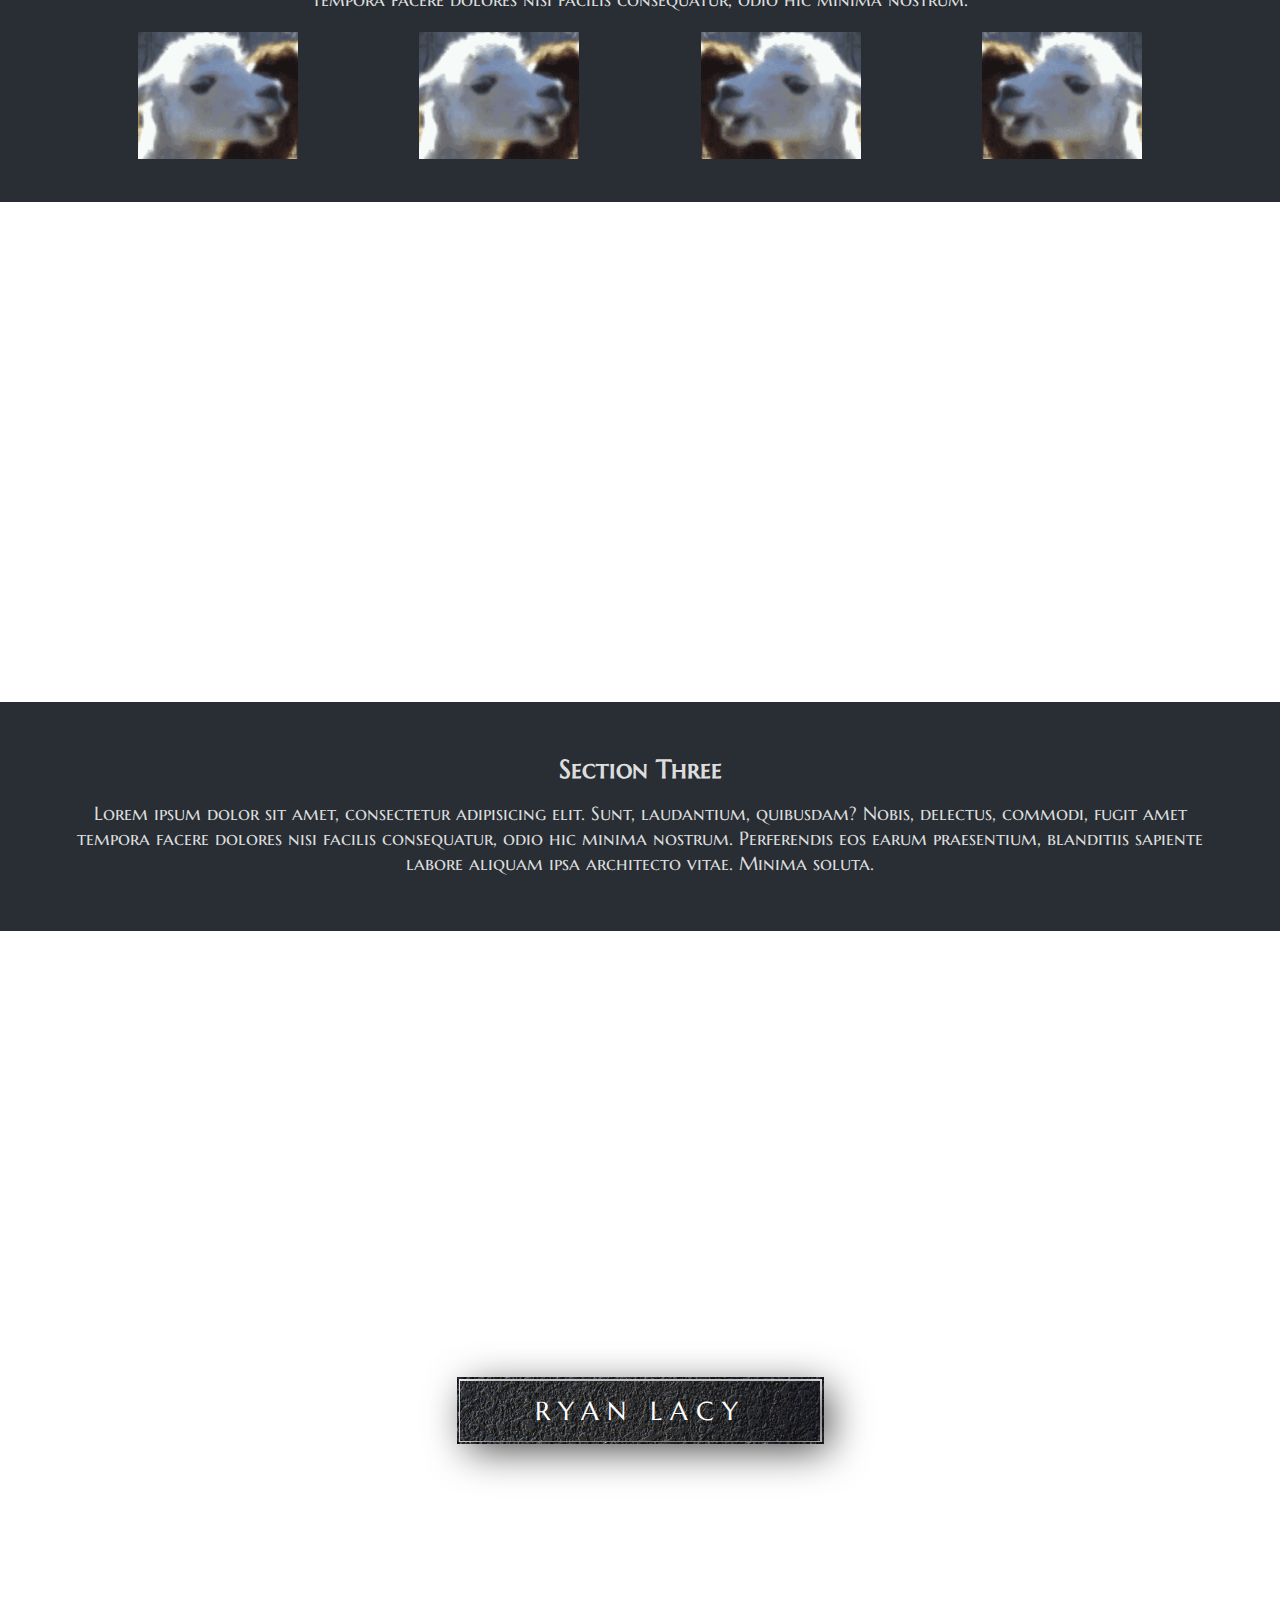
==== commit 1a46c731: "background scrolling effects/ paragraph & margin tweaks" ====
--- a/index.html
+++ b/index.html
@@ -62,11 +62,12 @@
     </div> -->
 
     
-      <div class="pimg1">
+      <div class="pimg1 parallax--bg">
         <div class="ptext">
           <a href="#section-one">
-          <span class="textured-namebanner">
-            <em>R</em>yan <em>L</em>acy</span>  
+            <span class="textured-namebanner">
+              <em>R</em>yan <em>L</em>acy
+            </span>  
           </a>    
         
           <div class="trigger">
@@ -117,13 +118,19 @@
 
 
 
-    <section class="section" id="section-one">
-      <div class="border-transition">j</div>
-
-      <h2>Welcome To My Page!</h2>
-      <p class="portfolio_intro">
-       Hi I am Ryan and I am passionate about building beautiful web applications!  Take a look at some of my work!
-      </p>
+    <section class="section section-one" id="section-one">
+      <div class="section-overlay">
+      
+      <!-- <div class="border-transition">j</div> -->
+
+      <div class="section-text">
+        <h2>Welcome To My Page!</h2>
+        <p>
+         Hi I am Ryan and I am passionate about building beautiful web applications!  
+        <br>
+         Take a look at some of my work!
+        </p>
+      </div>             
 
       <div class="thumbnails">         
         <div class="container">
@@ -152,24 +159,50 @@
             <div class="thumbnail" id="thumbnail-4"></div> 
           </a>
           <p class="thumbnail-description">Bamazon is an Amazon-like storefront using mySQL and Node.js. This app takes in orders from customers and depletes stock from the store's inventory.</p>
-        </div> 
-      </div>
-
-      <div class="border-transition">j</div>
-
+        </div>
+      </div>    
+
+          <!-- <img src="img/llama.gif" class="img"> -->
+
+          <!-- <div class="border-transition">j</div> -->
+
+      </div>
     </section>
 
 
-    <div class="pimg2">
-     
-    </div>
+    <div class="pimg2"></div>   
+
 
 
     <section class="section section-dark">
-      <h2>Section Two</h2>
-      <p>
-        Lorem ipsum dolor sit amet, consectetur adipisicing elit. Sunt, laudantium, quibusdam? Nobis, delectus, commodi, fugit amet tempora facere dolores nisi facilis consequatur, odio hic minima nostrum. 
-      </p>
+        <h2>Section Two</h2>
+        <p>
+          Lorem ipsum dolor sit amet, consectetur adipisicing elit. Sunt, laudantium, quibusdam? Nobis, delectus, commodi, fugit amet tempora facere dolores nisi facilis consequatur, odio hic minima nostrum. 
+        </p>
+
+      <div class="wrapper">
+        <div>
+          <img src="img/llama.gif" class="flip img">
+        </div>
+
+        <div>
+          <img src="img/llama.gif" class="flip img">
+        </div>
+
+        <div>
+          <img src="img/llama.gif" class="img">
+        </div>
+
+        <div>
+          <img src="img/llama.gif" class="img">
+        </div>
+
+       <!--  <div class="flip img"></div>
+        <div class="flip img"></div>
+        <div class="img"></div>
+        <div class="img"></div> -->
+
+      </div>      
     </section>
 
     <div class="pimg3">
@@ -178,14 +211,14 @@
       </div>
     </div>
 
-    <section class="section section-dark">
-      <h2>Section Three</h2>
-      <p>
-        Lorem ipsum dolor sit amet, consectetur adipisicing elit. Sunt, laudantium, quibusdam? Nobis, delectus, commodi, fugit amet tempora facere dolores nisi facilis consequatur, odio hic minima nostrum. Perferendis eos earum praesentium, blanditiis sapiente labore aliquam ipsa architecto vitae. Minima soluta temporibus voluptates inventore commodi cumque esse suscipit optio aliquam et, dolorem a cupiditate nihil fuga laboriosam fugiat placeat dignissimos! Unde eveniet placeat quisquam blanditiis voluptatem doloremque fugiat dolor repellendus ratione in.
-      </p>
+    <section class="section section-dark">      
+        <h2>Section Three</h2>
+        <p>
+          Lorem ipsum dolor sit amet, consectetur adipisicing elit. Sunt, laudantium, quibusdam? Nobis, delectus, commodi, fugit amet tempora facere dolores nisi facilis consequatur, odio hic minima nostrum. Perferendis eos earum praesentium, blanditiis sapiente labore aliquam ipsa architecto vitae. Minima soluta.
+        </p>      
     </section>
 
-    <div class="pimg1">
+    <div class="pimg4">
       <div class="ptext">
         <span class="textured-namebanner">
           Ryan Lacy
@@ -198,6 +231,8 @@
   <!-- <script src="https://code.jquery.com/jquery-3.3.1.slim.min.js" integrity="sha384-q8i/X+965DzO0rT7abK41JStQIAqVgRVzpbzo5smXKp4YfRvH+8abtTE1Pi6jizo" crossorigin="anonymous"></script>
   <script src="https://cdnjs.cloudflare.com/ajax/libs/popper.js/1.14.0/umd/popper.min.js" integrity="sha384-cs/chFZiN24E4KMATLdqdvsezGxaGsi4hLGOzlXwp5UZB1LY//20VyM2taTB4QvJ" crossorigin="anonymous"></script>
   <script src="https://stackpath.bootstrapcdn.com/bootstrap/4.1.0/js/bootstrap.min.js" integrity="sha384-uefMccjFJAIv6A+rW+L4AHf99KvxDjWSu1z9VI8SKNVmz4sk7buKt/6v9KI65qnm" crossorigin="anonymous"></script> -->
+
+  <script src="js/parallax.js"></script>
   
 </body>
 </html>
--- a/css/style.css
+++ b/css/style.css
@@ -9,7 +9,9 @@
   font-family:"Marcellus SC", sans-serif;
   /*font-family: 'Lato', 'Arial', sans-serif;*/
   font-weight:400;
-  line-height:1.8em;
+  /*line-height:1.8em;*/
+  /*line-height:3em;*/
+  line-height:2em;
   /*color:#666;*/
 }
 
@@ -17,7 +19,7 @@
   text-decoration: none;
 }
 
-.pimg1, .pimg2, .pimg3{
+.pimg1, .pimg2, .pimg3, .pimg4{
   position:relative;
   /*opacity:0.70;*/
   background-position:center;
@@ -34,16 +36,21 @@
 
 .pimg2{
   background-image:url('../img/cool-building.jpg');
-  min-height:400px;
+  min-height: 400px;
   opacity: 0.8;
   /*position: relative;*/
 }
 
 .pimg3{
-  background-image:url('../img/snail.webp');
+  background-image:url('../img/dog.jpeg');
   /*background-size: 100% 100%;*/
   min-height:500px;
-  /*opacity: 0.5;*/
+  opacity: 0.5;
+}
+
+.pimg4 {
+  background-image:url('../img/light-header-bg.png');
+  min-height:100%;
 }
 
 
@@ -70,6 +77,10 @@
   text-decoration: none;
 }
 
+.test {
+  background-color: red;
+}
+
 
 .textured-namebanner {
   position: relative;
@@ -81,6 +92,7 @@
   font-size: 2vw;
   /*background: linear-gradient(rgba(47, 23, 15, 0.65), rgba(47, 23, 15, 0.65)), url("../img/black-texture.jpg");*/
   background-image: url("../img/black-texture.jpg");
+  /*background-image: url("../img/floating-up-bg.gif");*/
   background-position: center;
   background-size: cover;
   /*box-shadow: 10px 10px 38px -7px rgba(0,0,0,0.75);*/
@@ -194,56 +206,83 @@
 
 /*  =================== SECTIONS =================== ======= */
 
-.section{
-  text-align:center;
+.section {
+  text-align: center;
+  padding: 4vh 6vw;
+  color:#f4f4f4;
+}
+
+.section-one {
   /*padding:10px 80px;  */
   /*font-size: 1.6rem;*/
   /*font-size: 2.5vw;*/
-  padding: 4vh 6vw;
-}
-
-.section h2 {
-  font-size: 2vw;
-}
-
-.section p {
-  font-size: 1.5vw;
-}
-
-#section-one{
-  /*background-image:url('../img/keyboard-dark-bg.jpg');*/
+
+  /*background: rgba(36, 41, 38, 1);*/
+
+  background-image:url('../img/black-texture.jpg');
+  background-attachment: fixed;
+  /*background-size: cover;*/
+  position: relative;
+  z-index: -10;
+  /*top:0;*/
+  /*bottom: 0;*/
+  height: 188vh;
+
   /*background: black;*/
   /*background: #1D211E;*/
   /*background: #242926;*/
 
-  background: rgba(36, 41, 38, 1);
-  /*background: rgba(0, 0, 0, 0.74);  */
-  /*position: relative;*/
-  /*opacity:0.70;*/
-  /*background-position:center;*/
-  /*background-size:cover;*/
-  /*background-repeat:repeat-y;*/
-  /*background-color:#666;*/
-  color:#f4f4f4;
-  /*width:100%;*/
-  /*margin: auto;*/
-  /*border: 4px solid red;*/
-}
+ /* background-image: url('../img/light-header-bg.png');
+  background-size: 100% 100%;
+  background-position: center center;
+  background-repeat: no-repeat;*/
+}
+
+.section h2 {
+  font-size: 2vw;
+}
+
+
+.section p {
+  font-size: 1.5vw;  
+  line-height: 1.3em;
+}
+
+
+.section-text {
+  margin: 6vh auto 8vh auto;
+}
+
+
+.section-overlay {
+  background-color: rgba(0, 0, 0, 0.5);
+  top: 0;
+  bottom: 0;
+  left: 0;
+  position: absolute;
+  z-index: -5;
+}
+
 
 /*.border-transition {
   background: #f4f4f4;
 }*/
 
-.portfolio_intro {
-  margin-bottom: 10vh;
-}
 
 .thumbnails {
   /*position: relative;*/
-
   display: grid;
   grid-gap: 4vw;
-  grid-gap-top: 50px;
+  /*grid-gap-top: 50px;*/
+
+  margin: 0 6vw 0 6vw;
+  
+  /*justify-content: center;
+
+  margin: 6vw;
+  position: absolute;
+  top: 100%;*/
+
 
   /*grid-template-columns: repeat(auto-fit, minmax(350px, 1fr));*/
   grid-template-columns: 1fr 1fr;
@@ -283,6 +322,32 @@
   background-size: 100% 100%;*/
 }
 
+
+.wrapper {
+/*  margin-left:  0;
+  margin: 0 6vw 0 6vw;*/
+  display: grid;
+  grid-template-columns: repeat(4, 1fr);
+  /*grid-template-columns: 1fr 1fr 1fr 1fr;*/
+  /*grid-template-columns: repeat(auto-fit, minmax(50px, 1fr));*/
+  /*grid-template-columns: 160px 160px 160px 160px;*/
+  /*grid-template-columns: repeat(auto-fit, minmax(160px, 320px));*/
+  /*justify-content: center;*/
+
+  /*grid-template-columns: repeat(4, 1fr));*/
+}
+
+
+.flip {
+  transform: scaleX(-1);
+  /*transform: rotateZ(-90deg);*/
+}
+
+.img {
+  /*background-image: url("../img/llama.gif");*/
+  /*display: block;*/
+  width: 160px;
+}
 
 #thumbnail-1 {
   background-image: url("../img/amigos.JPG");
@@ -316,6 +381,8 @@
 
 
 .section-dark {
+  /*padding: 0;*/
+
   /*background-image: url("../img/black-texture.jpg");
   background-position:center;
   background-size:cover;
